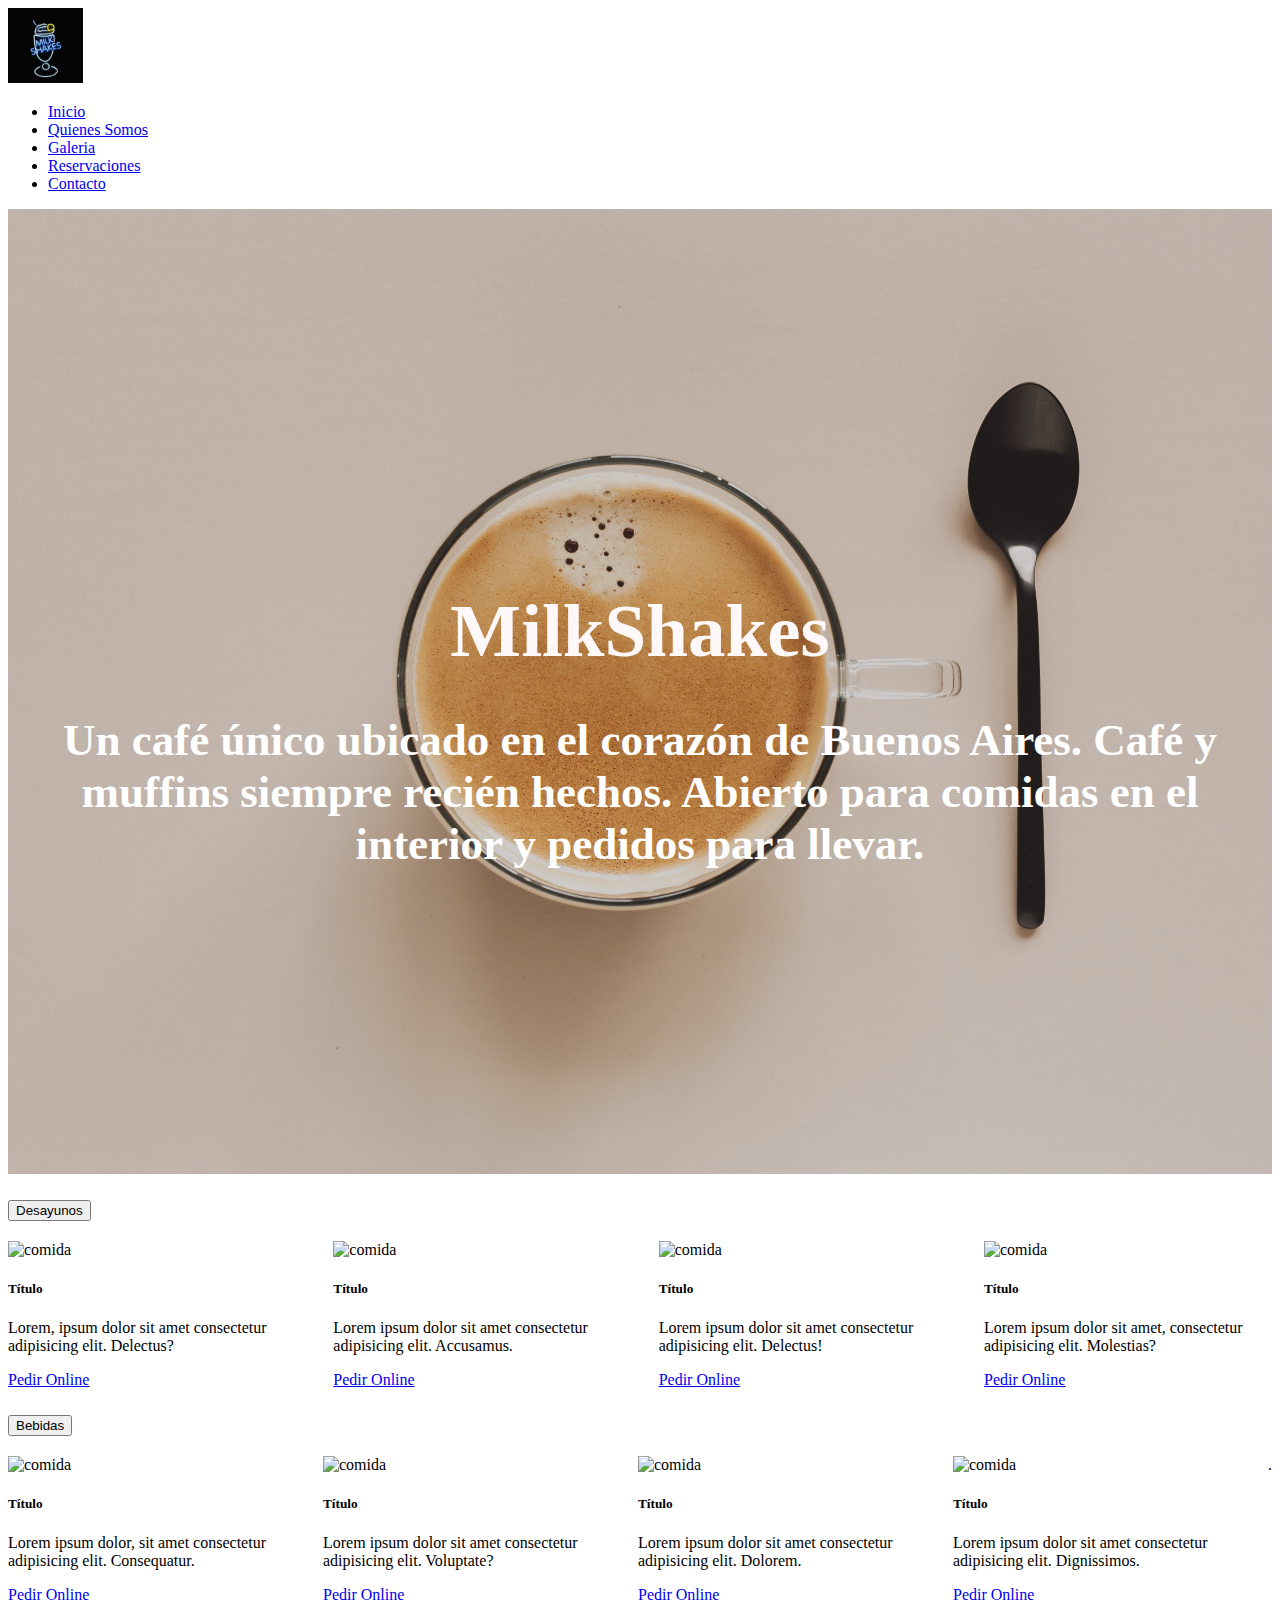
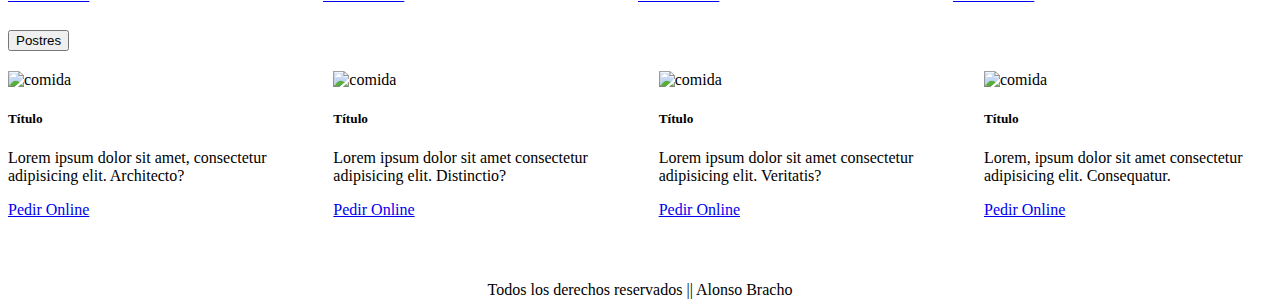
==== index.html @ 6cb79c5d "se agrego el contenido" ====
<!DOCTYPE html>
<html lang="en">

<head>
  <meta charset="UTF-8">
  <meta http-equiv="X-UA-Compatible" content="IE=edge">
  <meta name="viewport" content="width=device-width, initial-scale=1.0">
  <!-- CSS Bootstrap -->
  <link href="https://cdn.jsdelivr.net/npm/bootstrap@5.2.0/dist/css/bootstrap.min.css" rel="stylesheet"
    integrity="sha384-gH2yIJqKdNHPEq0n4Mqa/HGKIhSkIHeL5AyhkYV8i59U5AR6csBvApHHNl/vI1Bx" crossorigin="anonymous">

  <!-- Link CSS personal -->
  <link rel="stylesheet" href="css/estilos.css">


  <title>Inicio</title>
</head>

<body>
  <!-- Inicia mi Header -->
  <header>
    <nav id="navbar-example2" class="navbar bg-dark px-3 mb-3">
      <div class="container-fluid">
        <img src="imagenes/logo.jpg" alt="logo" width="75" height="75" class="d-inline-block align-text-top">
        <ul class="nav nav-pills">
          <li class="nav-item">
            <a class="nav-link fs-4" href="index.html">Inicio</a>
          </li>
          <li class="nav-item">
            <a class="nav-link fs-4" href="paginas/qs.html">Quienes Somos</a>
          </li>
          <li class="nav-item">
            <a class="nav-link fs-4" href="paginas/galeria.html">Galeria</a>
          </li>
          <li class="nav-item">
            <a class="nav-link fs-4" href="paginas/reserva.html">Reservaciones</a>
          </li>
          <li class="nav-item">
            <a class="nav-link fs-4" href="paginas/contacto.html">Contacto</a>
          </li>
        </ul>
    </nav>
  </header>
  <!-- Inicia mi Main -->
  <main>
    <div class="main-text">
      <h1>MilkShakes</h1>
      <p>Un café único ubicado en el corazón de Buenos Aires. Café y muffins siempre recién hechos. Abierto para comidas
        en el interior y pedidos para llevar.</p>
    </div>


    <div class="accordion" id="accordionExample">
      <div class="accordion-item">
        <h2 class="accordion-header" id="headingOne">
          <button class="accordion-button border" type="button" data-bs-toggle="collapse" data-bs-target="#collapseOne"
            aria-expanded="true" aria-controls="collapseOne">
            Desayunos
          </button>
        </h2>
        <div id="collapseOne" class="accordion-collapse collapse show" aria-labelledby="headingOne"
          data-bs-parent="#accordionExample">
          <div class="accordion-body">
            <div class="acord-3">
              <div class="card" style="width: 18rem;">
                <img src="https://dummyimage.com/200x200/000/fff" class="card-img-top" alt="comida">
                <div class="card-body">
                  <h5 class="card-title">Título</h5>
                  <p class="card-text">Lorem, ipsum dolor sit amet consectetur adipisicing elit. Delectus?</p>
                  <a href="#" class="btn btn-primary">Pedir Online</a>
                </div>
              </div>
              <div class="card" style="width: 18rem;">
                <img src="https://dummyimage.com/200x200/000/fff" class="card-img-top" alt="comida">
                <div class="card-body">
                  <h5 class="card-title">Título</h5>
                  <p class="card-text">Lorem ipsum dolor sit amet consectetur adipisicing elit. Accusamus.</p>
                  <a href="#" class="btn btn-primary">Pedir Online</a>
                </div>
              </div>
              <div class="card" style="width: 18rem;">
                <img src="https://dummyimage.com/200x200/000/fff" class="card-img-top" alt="comida">
                <div class="card-body">
                  <h5 class="card-title">Título</h5>
                  <p class="card-text">Lorem ipsum dolor sit amet consectetur adipisicing elit. Delectus!</p>
                  <a href="#" class="btn btn-primary">Pedir Online</a>
                </div>
              </div>
              <div class="card" style="width: 18rem;">
                <img src="https://dummyimage.com/200x200/000/fff" class="card-img-top" alt="comida">
                <div class="card-body">
                  <h5 class="card-title">Título</h5>
                  <p class="card-text">Lorem ipsum dolor sit amet, consectetur adipisicing elit. Molestias?
                  </p>
                  <a href="#" class="btn btn-primary">Pedir Online</a>
                </div>
              </div>
            </div>
          </div>
        </div>
        <div class="accordion-item">
          <h2 class="accordion-header" id="headingTwo">
            <button class="accordion-button border collapsed" type="button" data-bs-toggle="collapse"
              data-bs-target="#collapseTwo" aria-expanded="false" aria-controls="collapseTwo">
              Bebidas
            </button>
          </h2>
          <div id="collapseTwo" class="accordion-collapse collapse" aria-labelledby="headingTwo"
            data-bs-parent="#accordionExample">
            <div class="accordion-body">
              <div class="acord-3">
                <div class="card" style="width: 18rem;">
                  <img src="https://dummyimage.com/200x200/000/fff" class="card-img-top" alt="comida">
                  <div class="card-body">
                    <h5 class="card-title">Título</h5>
                    <p class="card-text">Lorem ipsum dolor, sit amet consectetur adipisicing elit. Consequatur.</p>
                    <a href="#" class="btn btn-primary">Pedir Online</a>
                  </div>
                </div>
                <div class="card" style="width: 18rem;">
                  <img src="https://dummyimage.com/200x200/000/fff" class="card-img-top" alt="comida">
                  <div class="card-body">
                    <h5 class="card-title">Título</h5>
                    <p class="card-text">Lorem ipsum dolor sit amet consectetur adipisicing elit. Voluptate?</p>
                    <a href="#" class="btn btn-primary">Pedir Online</a>
                  </div>
                </div>
                <div class="card" style="width: 18rem;">
                  <img src="https://dummyimage.com/200x200/000/fff" class="card-img-top" alt="comida">
                  <div class="card-body">
                    <h5 class="card-title">Título</h5>
                    <p class="card-text">Lorem ipsum dolor sit amet consectetur adipisicing elit. Dolorem.</p>
                    <a href="#" class="btn btn-primary">Pedir Online</a>
                  </div>
                </div>
                <div class="card" style="width: 18rem;">
                  <img src="https://dummyimage.com/200x200/000/fff" class="card-img-top" alt="comida">
                  <div class="card-body">
                    <h5 class="card-title">Título</h5>
                    <p class="card-text">Lorem ipsum dolor sit amet consectetur adipisicing elit. Dignissimos.</p>
                    <a href="#" class="btn btn-primary">Pedir Online</a>
                  </div>
                </div>.
              </div>
            </div>
          </div>
          <div class="accordion-item">
            <h2 class="accordion-header" id="headingThree">
              <button class="accordion-button border collapsed" type="button" data-bs-toggle="collapse"
                data-bs-target="#collapseThree" aria-expanded="false" aria-controls="collapseThree">
                Postres
              </button>
            </h2>
            <div id="collapseThree" class="accordion-collapse collapse" aria-labelledby="headingThree"
              data-bs-parent="#accordionExample">
              <div class="accordion-body">
                <div class="acord-3">
                  <div class="card" style="width: 18rem;">
                    <img src="https://dummyimage.com/200x200/000/fff" class="card-img-top" alt="comida">
                    <div class="card-body">
                      <h5 class="card-title">Título</h5>
                      <p class="card-text">Lorem ipsum dolor sit amet, consectetur adipisicing elit. Architecto?</p>
                      <a href="#" class="btn btn-primary">Pedir Online</a>
                    </div>
                  </div>
                  <div class="card" style="width: 18rem;">
                    <img src="https://dummyimage.com/200x200/000/fff" class="card-img-top" alt="comida">
                    <div class="card-body">
                      <h5 class="card-title">Título</h5>
                      <p class="card-text">Lorem ipsum dolor sit amet consectetur adipisicing elit. Distinctio?</p>
                      <a href="#" class="btn btn-primary">Pedir Online</a>
                    </div>
                  </div>
                  <div class="card" style="width: 18rem;">
                    <img src="https://dummyimage.com/200x200/000/fff" class="card-img-top" alt="comida">
                    <div class="card-body">
                      <h5 class="card-title">Título</h5>
                      <p class="card-text">Lorem ipsum dolor sit amet consectetur adipisicing elit. Veritatis?</p>
                      <a href="#" class="btn btn-primary">Pedir Online</a>
                    </div>
                  </div>
                  <div class="card" style="width: 18rem;">
                    <img src="https://dummyimage.com/200x200/000/fff" class="card-img-top" alt="comida">
                    <div class="card-body">
                      <h5 class="card-title">Título</h5>
                      <p class="card-text">Lorem, ipsum dolor sit amet consectetur adipisicing elit. Consequatur.</p>
                      <a href="#" class="btn btn-primary">Pedir Online</a>
                    </div>
                  </div>
                </div>
              </div>
            </div>
          </div>
        </div>

  </main>

  <footer>
    <p>Todos los derechos reservados || Alonso Bracho</p>
  </footer>

  <!-- Link Script Bootstrap -->
  <script src="https://cdn.jsdelivr.net/npm/bootstrap@5.2.0/dist/js/bootstrap.bundle.min.js"
    integrity="sha384-A3rJD856KowSb7dwlZdYEkO39Gagi7vIsF0jrRAoQmDKKtQBHUuLZ9AsSv4jD4Xa"
    crossorigin="anonymous"></script>
</body>

</html>
---- css/estilos.css ----
body {
  position: relative;
  min-height: 100vh;
  padding-bottom: 80px;
}




/* ------------Estilos Nav------------ */
.navbar {
  margin-bottom: 0 !important;
}




/* ------------Estilos Generales Main Text------------ */

.main-text {
  background: linear-gradient(rgba(105, 89, 89, 0.271), rgba(109, 96, 96, 0.284)), url(../imagenes/bg-image-main-text.jpg);
  background-position: center;
  background-repeat: no-repeat;
  background-size: cover;

  width: 100%;
  height: 100vh;

  display: flex;
  flex-direction: column;
  justify-content: center;
  align-items: center;
  padding-top: 65px;
}

.main-text h1 {
  color: rgb(255, 248, 248);
  font-size: 75px;
  font-weight: 900;

  padding: 10px;
  margin-top: 0;
  margin-bottom: 30px;
}

.main-text p {
  color: rgb(255, 255, 255);
  text-align: center;
  font-size: 45px;
  font-weight: 700;
  margin: 0 15px 0 15px;
}


/* ------------Estilos Inicio------------ */


.acord-3 {
  display: flex;
  flex-direction: row;
  justify-content: space-between;
}

.text-center {
  margin-top: 20px;
  margin-bottom: 20px;
}

.col-img {
  padding: 0;
}

.col-img img {
  width: 100%;
  height: 100%;
}


/* ------------Estilos Galeria------------ */



.col-6 {
  margin-bottom: 10px;
}

.col-6 img {
  width: 100%;
  height: 100%;
}

/* ------------Estilos Reservaciones------------ */

.reservas {
  margin-top: 20px;
  padding: 200px;
}

.reservas h2 {
  font-size: 60px;
  text-decoration: underline;
}

.reservas p {
  font-size: 35px;
  margin: 25px 0 25px 0;
}















footer {
  color: rgb(0, 0, 0);
  position: absolute;
  bottom: 0;
  width: 100%;
}

footer p {
  margin: 0;
  text-align: center;
}
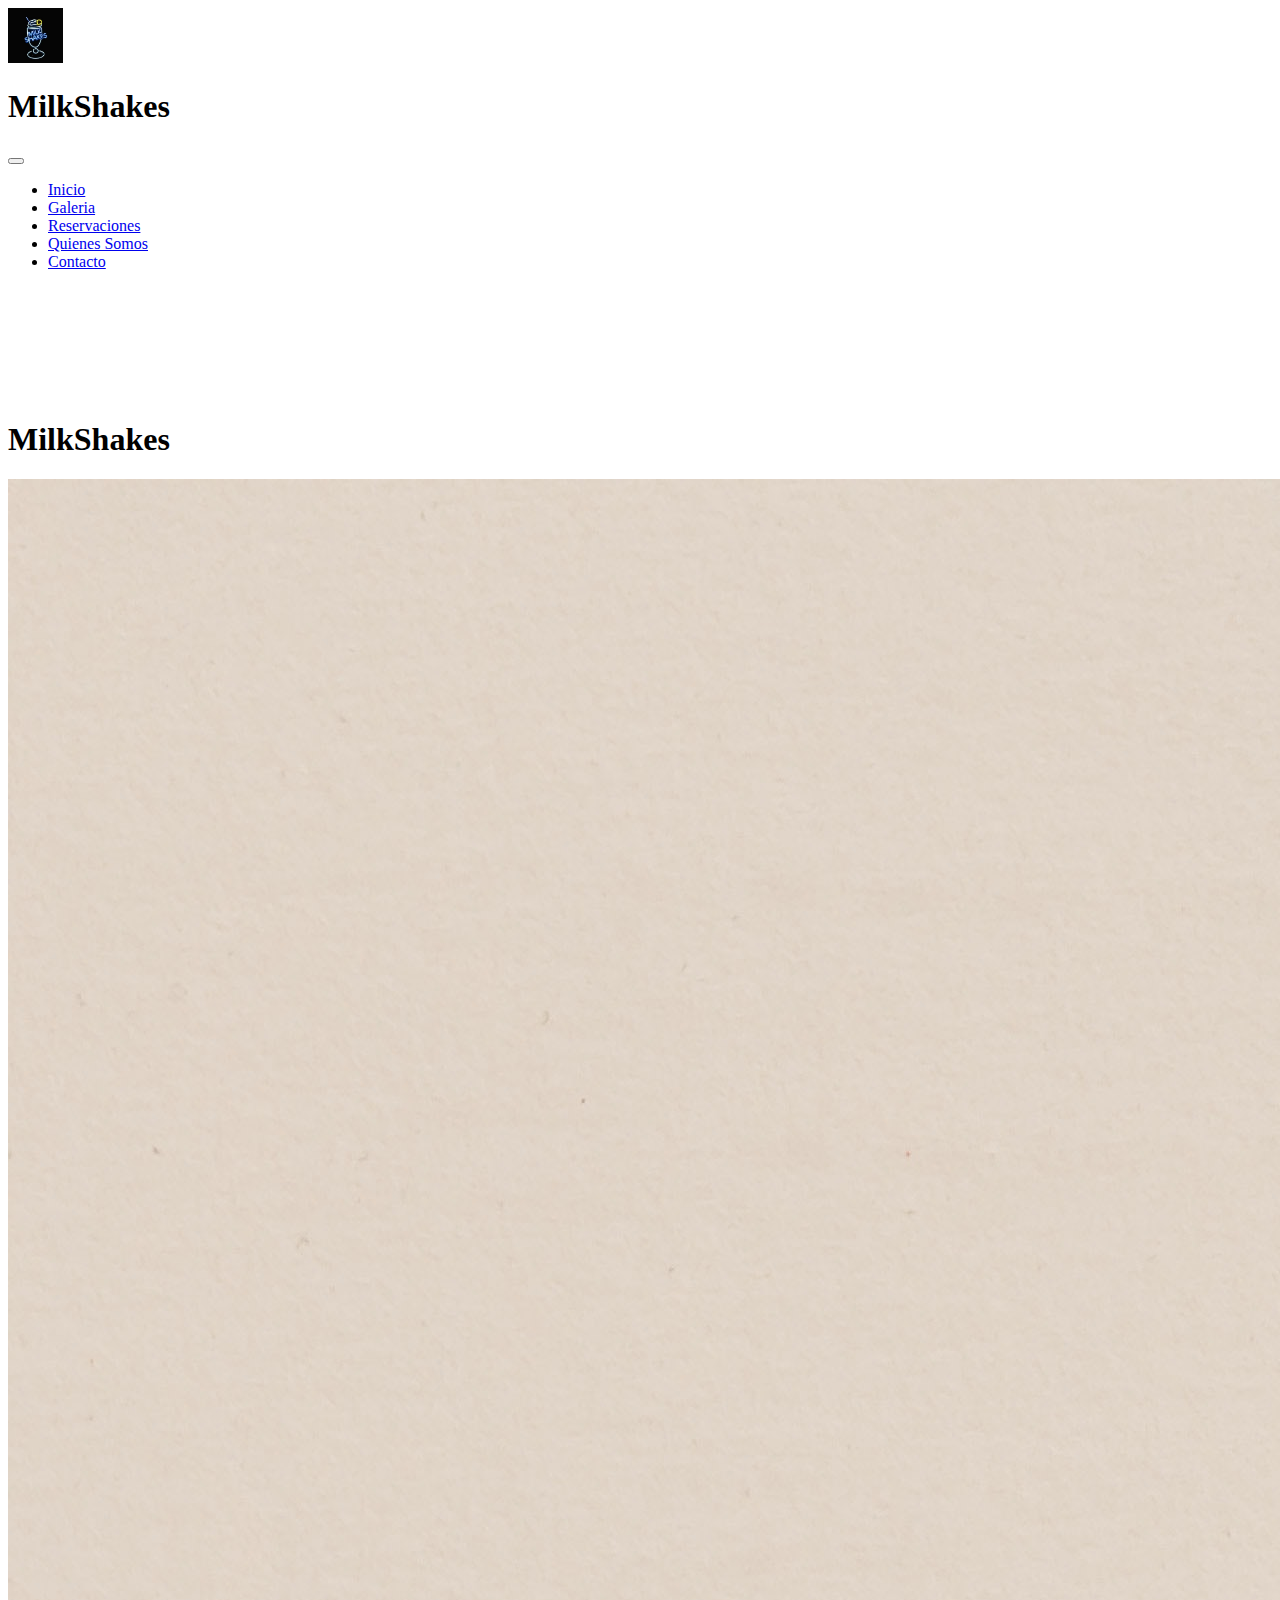
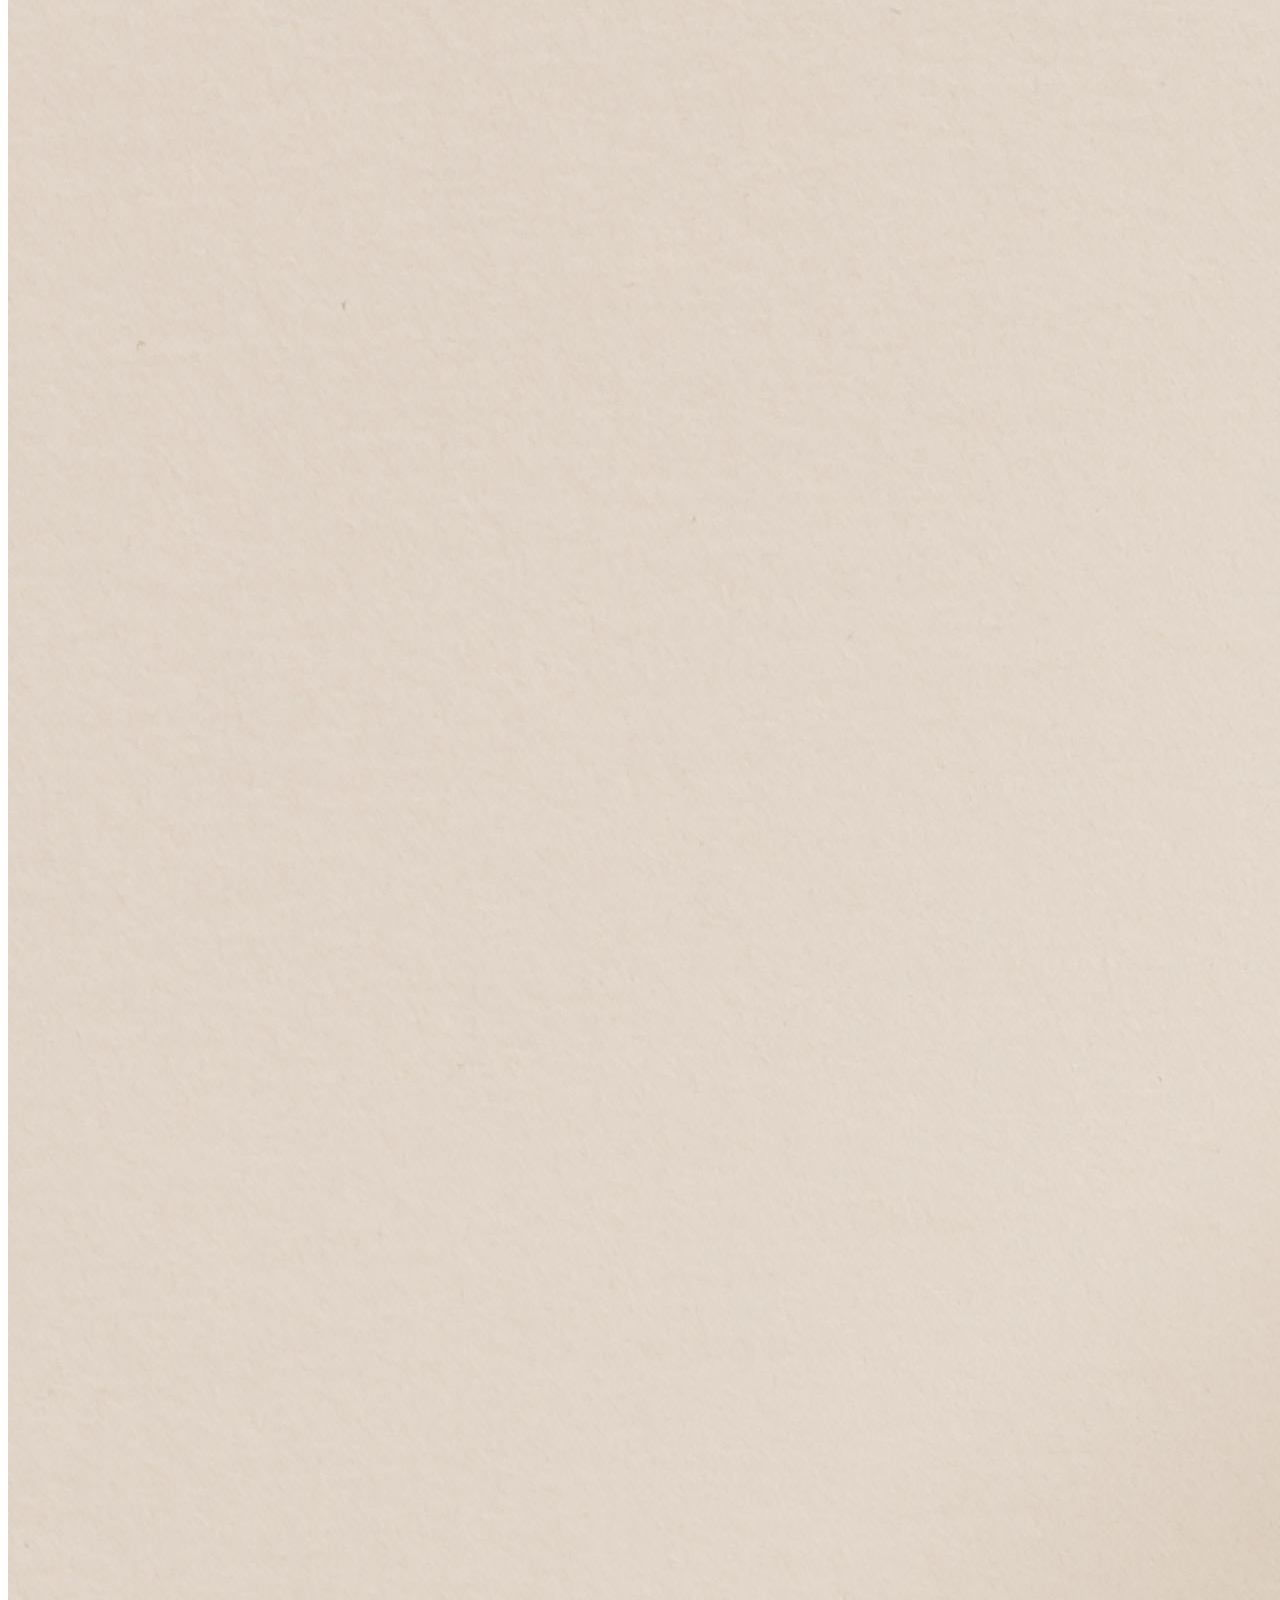
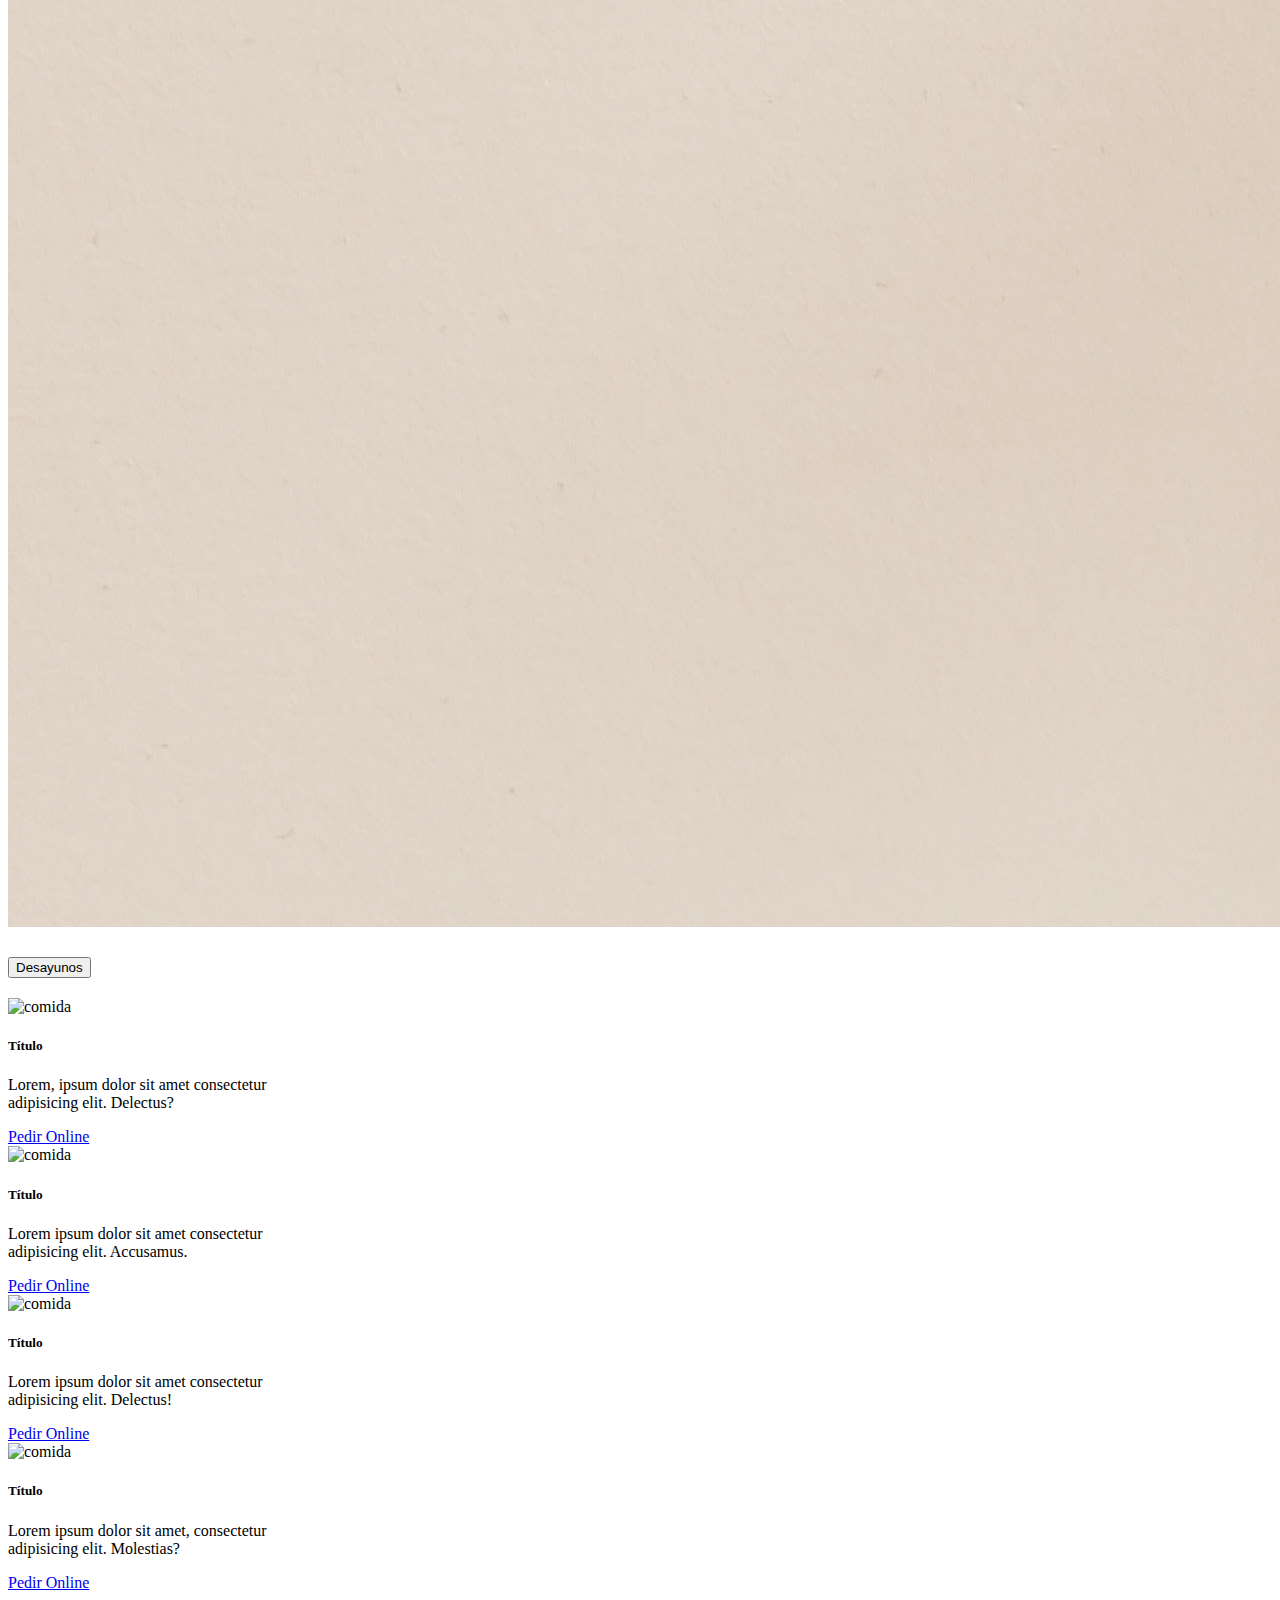
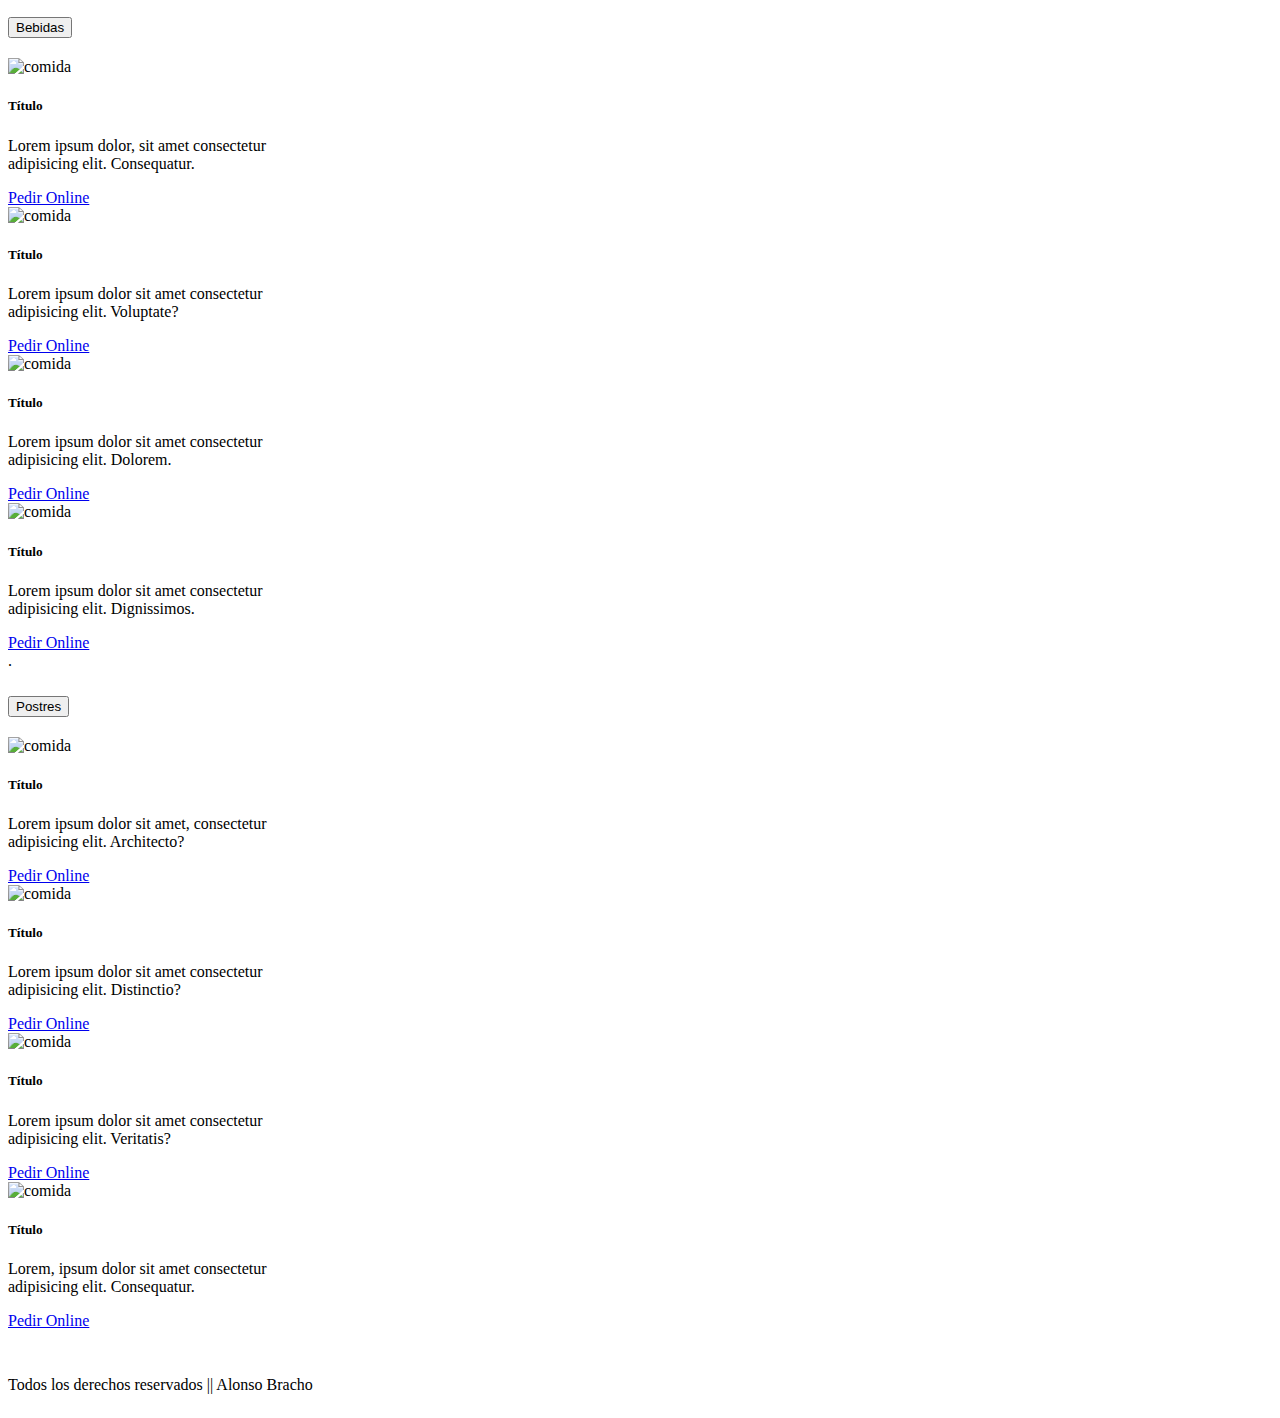
==== commit 344a303d: "update del contenido" ====
--- a/index.html
+++ b/index.html
@@ -17,39 +17,55 @@
 </head>
 
 <body>
-  <!-- Inicia mi Header -->
+  <!-- Nav -->
+  <nav class="navbar navbar-expand-lg navbar-togglable fixed-top navbar-dark bg-dark">
+    <div class="container">
+      <a href="#" class="navbar-brand d-none d-md-block">
+        <img src="imagenes/logo.jpg" class="rounded img-fluid" alt="logo">
+      </a>
+
+      <h1 class="text-center text-white">MilkShakes</h1>
+      <button class="navbar-toggler" type="button" data-bs-toggle="collapse" data-bs-target="#navbarCollapse"
+        aria-controls="navbarCollapse" aria-expanded="false" aria-label="Toggle navigation">
+        <span class="navbar-toggler-icon"></span>
+      </button>
+      <div class="collapse navbar-collapse" id="navbarCollapse">
+        <ul class="navbar-nav ms-auto text-dark">
+          <li class="nav-item">
+            <a class="nav-link active" href="index.html">Inicio</a>
+          </li>
+          <li class="nav-item">
+            <a class="nav-link" href="paginas/galeria.html">Galeria</a>
+          </li>
+          <li class="nav-item">
+            <a class="nav-link" href="paginas/reserva.html">Reservaciones</a>
+          </li>
+          <li class="nav-item">
+            <a class="nav-link" href="paginas/qs.html">Quienes Somos</a>
+          </li>
+          <li class="nav-item">
+            <a class="nav-link" href="paginas/contacto.html">Contacto</a>
+          </li>
+        </ul>
+
+      </div>
+    </div>
+  </nav>
+  <!-- Header -->
   <header>
-    <nav id="navbar-example2" class="navbar bg-dark px-3 mb-3">
-      <div class="container-fluid">
-        <img src="imagenes/logo.jpg" alt="logo" width="75" height="75" class="d-inline-block align-text-top">
-        <ul class="nav nav-pills">
-          <li class="nav-item">
-            <a class="nav-link fs-4" href="index.html">Inicio</a>
-          </li>
-          <li class="nav-item">
-            <a class="nav-link fs-4" href="paginas/qs.html">Quienes Somos</a>
-          </li>
-          <li class="nav-item">
-            <a class="nav-link fs-4" href="paginas/galeria.html">Galeria</a>
-          </li>
-          <li class="nav-item">
-            <a class="nav-link fs-4" href="paginas/reserva.html">Reservaciones</a>
-          </li>
-          <li class="nav-item">
-            <a class="nav-link fs-4" href="paginas/contacto.html">Contacto</a>
-          </li>
-        </ul>
-    </nav>
+    <div class="container contact-main-container">
+      <div class="row justify-content-center">
+        <div class="col-12 col-md-8 col-lg-6 text-center">
+          <h1 class="display-6 mb-5 fw-bold text-uppercase text-black border border-4 border-dark rounded">MilkShakes
+          </h1>
+          <img src="../imagenes/bg-image-main-text.jpg" class="shadow-lg p-0 mb-5 bg-body rounded-pill img-fluid"
+            alt="image">
+        </div>
+      </div>
+    </div>
   </header>
-  <!-- Inicia mi Main -->
+  <!-- Main -->
   <main>
-    <div class="main-text">
-      <h1>MilkShakes</h1>
-      <p>Un café único ubicado en el corazón de Buenos Aires. Café y muffins siempre recién hechos. Abierto para comidas
-        en el interior y pedidos para llevar.</p>
-    </div>
-
-
     <div class="accordion" id="accordionExample">
       <div class="accordion-item">
         <h2 class="accordion-header" id="headingOne">
@@ -194,9 +210,9 @@
         </div>
 
   </main>
-
+  <!-- Footer -->
   <footer>
-    <p>Todos los derechos reservados || Alonso Bracho</p>
+    <p class="text-center m-0 text-white bg-dark">Todos los derechos reservados || Alonso Bracho</p>
   </footer>
 
   <!-- Link Script Bootstrap -->
--- a/css/estilos.css
+++ b/css/estilos.css
@@ -6,104 +6,34 @@
 
 
 
+/* ------------Estilos Nav------------ */
 
-/* ------------Estilos Nav------------ */
-.navbar {
-  margin-bottom: 0 !important;
+
+.navbar-brand>img {
+  width: 55px;
 }
 
 
 
 
-/* ------------Estilos Generales Main Text------------ */
-
-.main-text {
-  background: linear-gradient(rgba(105, 89, 89, 0.271), rgba(109, 96, 96, 0.284)), url(../imagenes/bg-image-main-text.jpg);
-  background-position: center;
-  background-repeat: no-repeat;
-  background-size: cover;
-
-  width: 100%;
-  height: 100vh;
-
-  display: flex;
-  flex-direction: column;
-  justify-content: center;
-  align-items: center;
-  padding-top: 65px;
-}
-
-.main-text h1 {
-  color: rgb(255, 248, 248);
-  font-size: 75px;
-  font-weight: 900;
-
-  padding: 10px;
-  margin-top: 0;
-  margin-bottom: 30px;
-}
-
-.main-text p {
-  color: rgb(255, 255, 255);
-  text-align: center;
-  font-size: 45px;
-  font-weight: 700;
-  margin: 0 15px 0 15px;
-}
-
 
 /* ------------Estilos Inicio------------ */
 
 
-.acord-3 {
-  display: flex;
-  flex-direction: row;
-  justify-content: space-between;
-}
-
-.text-center {
-  margin-top: 20px;
-  margin-bottom: 20px;
-}
-
-.col-img {
-  padding: 0;
-}
-
-.col-img img {
-  width: 100%;
-  height: 100%;
-}
 
 
 /* ------------Estilos Galeria------------ */
 
 
 
-.col-6 {
-  margin-bottom: 10px;
-}
 
-.col-6 img {
-  width: 100%;
-  height: 100%;
-}
 
-/* ------------Estilos Reservaciones------------ */
 
-.reservas {
-  margin-top: 20px;
-  padding: 200px;
-}
 
-.reservas h2 {
-  font-size: 60px;
-  text-decoration: underline;
-}
+/* ------------Estilos Contacto------------ */
 
-.reservas p {
-  font-size: 35px;
-  margin: 25px 0 25px 0;
+.contact-main-container {
+  margin-top: 150px;
 }
 
 
@@ -112,22 +42,11 @@
 
 
 
-
-
-
-
-
-
+/* ------------Estilos Footer------------ */
 
 
 footer {
-  color: rgb(0, 0, 0);
   position: absolute;
   bottom: 0;
   width: 100%;
-}
-
-footer p {
-  margin: 0;
-  text-align: center;
 }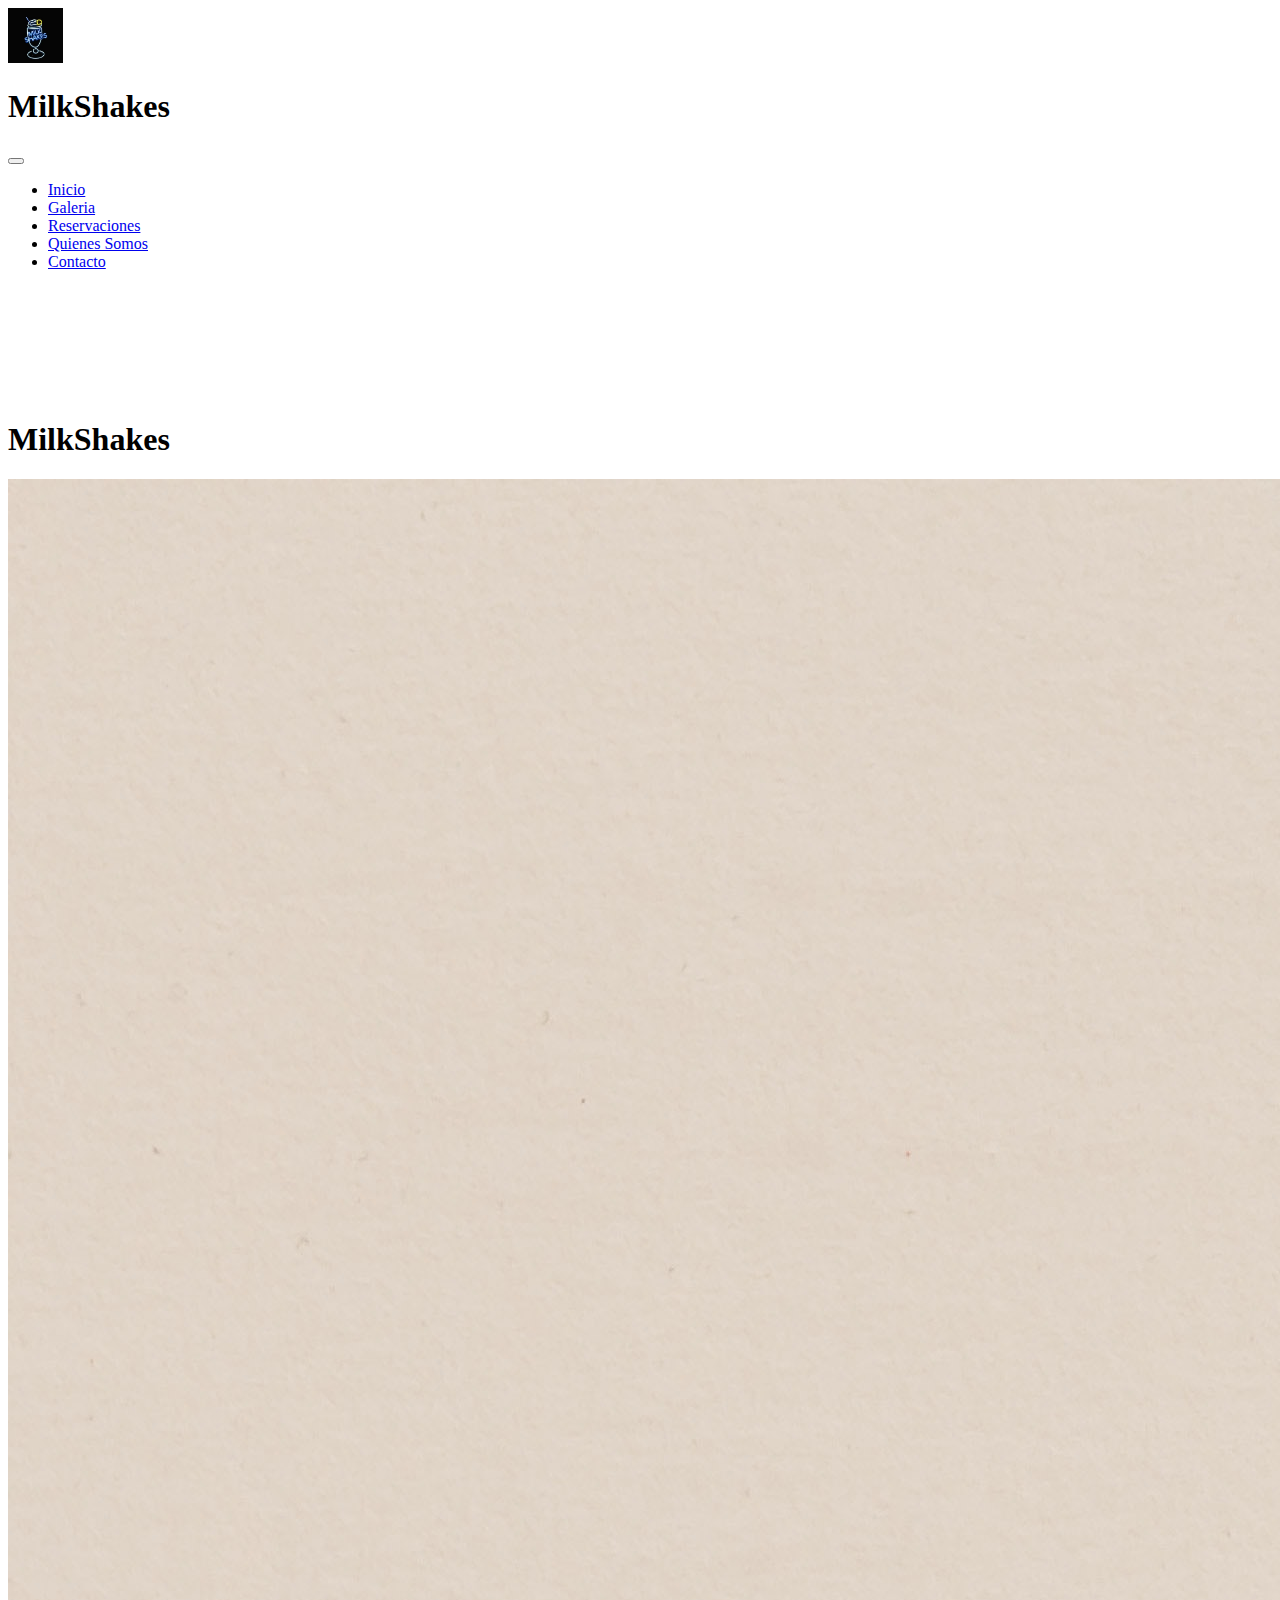
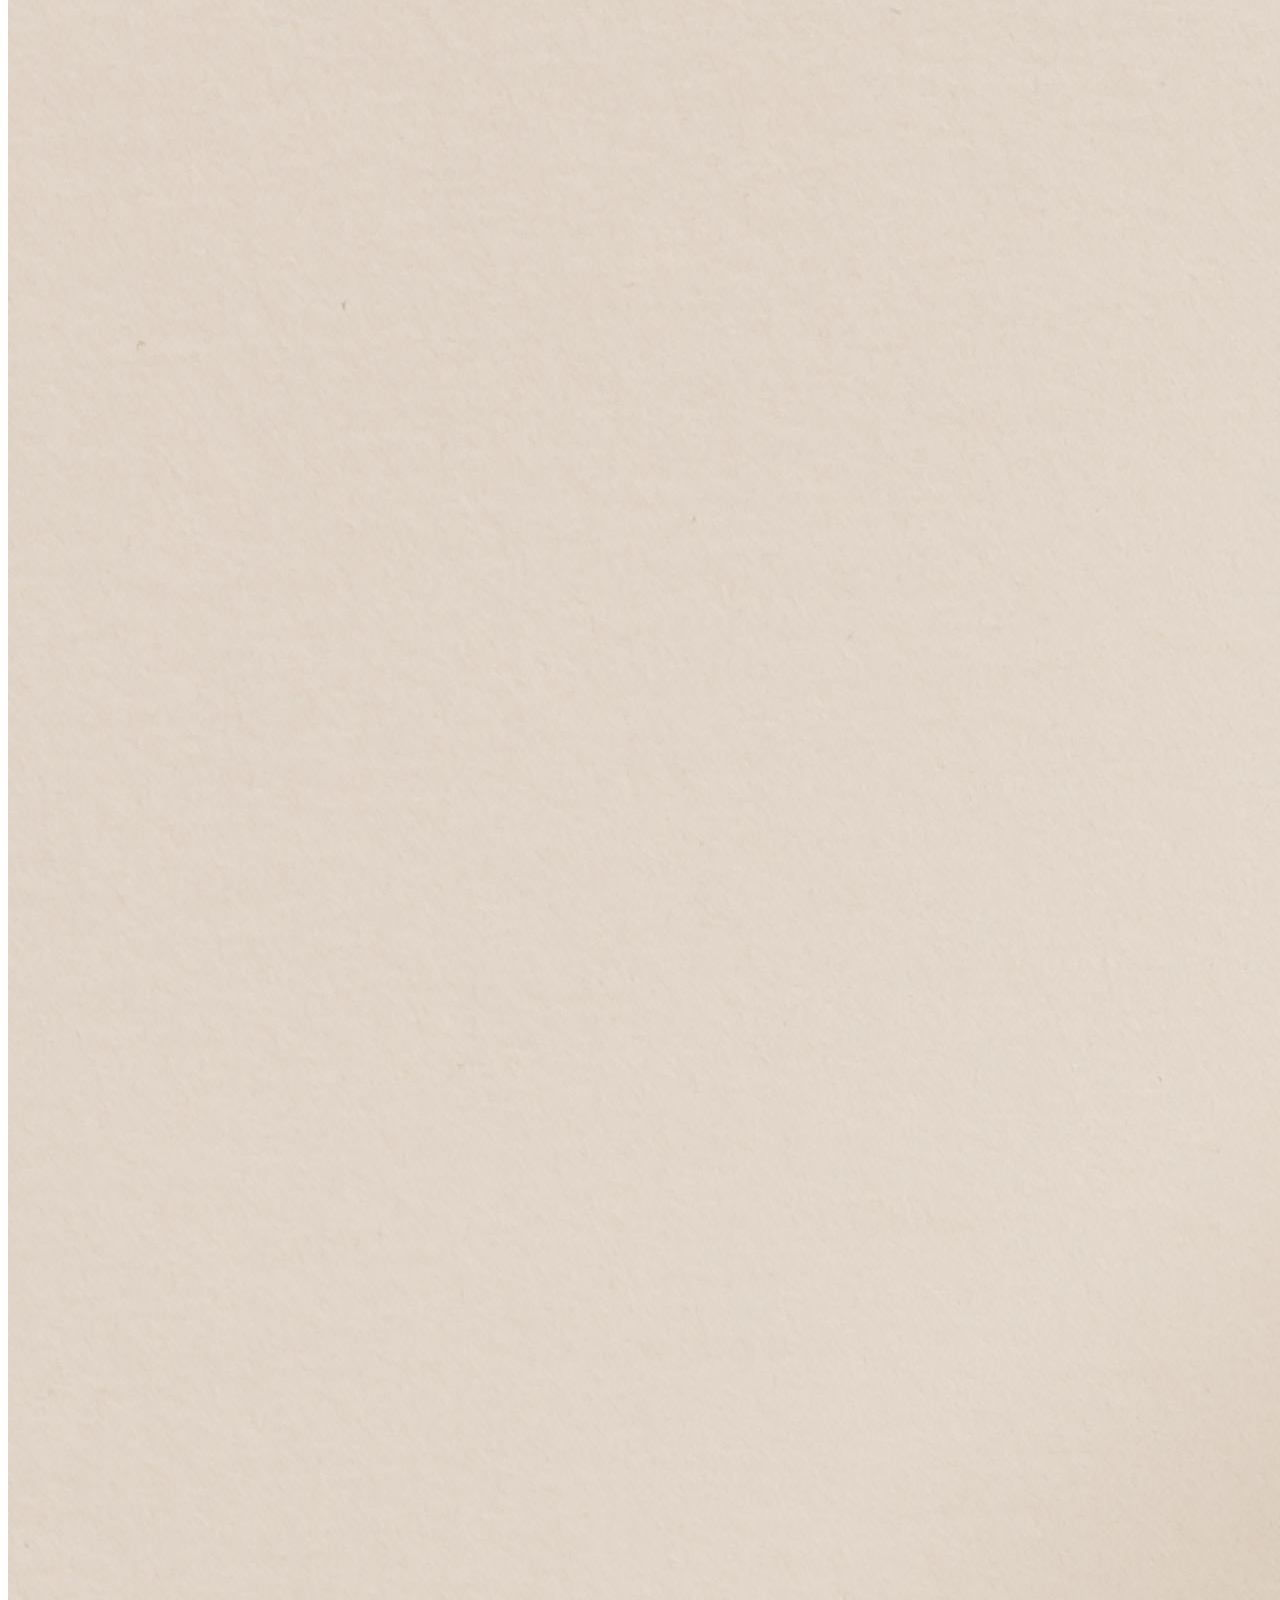
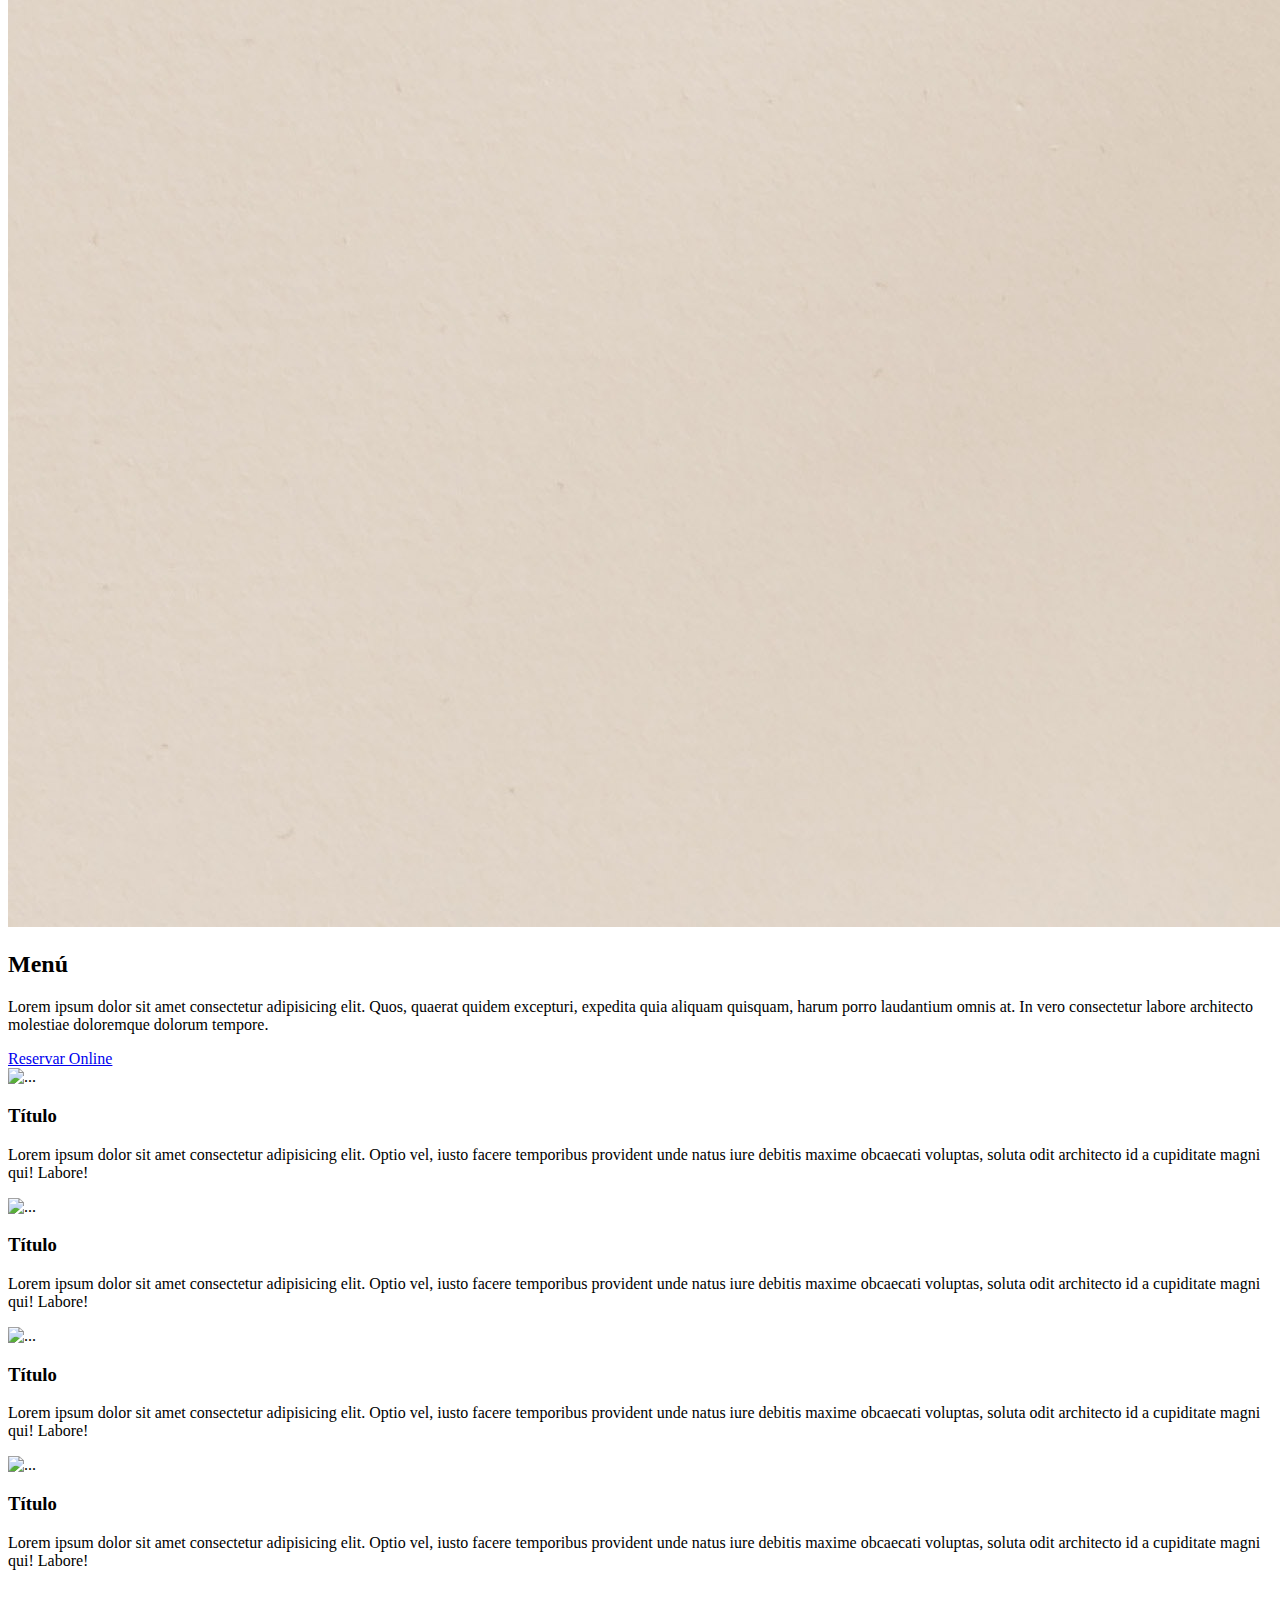
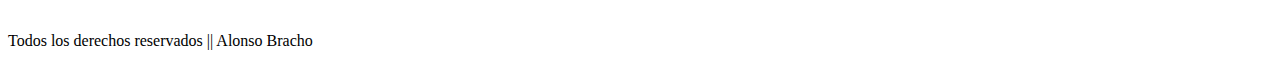
==== commit 66c53f07: "update del contenido y fixes" ====
--- a/index.html
+++ b/index.html
@@ -12,7 +12,7 @@
   <!-- Link CSS personal -->
   <link rel="stylesheet" href="css/estilos.css">
 
-
+  <link rel="shortcut icon" href="imagenes/favicon.png" type="image/x-icon">
   <title>Inicio</title>
 </head>
 
@@ -58,7 +58,7 @@
         <div class="col-12 col-md-8 col-lg-6 text-center">
           <h1 class="display-6 mb-5 fw-bold text-uppercase text-black border border-4 border-dark rounded">MilkShakes
           </h1>
-          <img src="../imagenes/bg-image-main-text.jpg" class="shadow-lg p-0 mb-5 bg-body rounded-pill img-fluid"
+          <img src="imagenes/bg-image-main-text.jpg" class="shadow-lg p-0 mb-5 bg-body rounded-pill img-fluid"
             alt="image">
         </div>
       </div>
@@ -66,149 +66,61 @@
   </header>
   <!-- Main -->
   <main>
-    <div class="accordion" id="accordionExample">
-      <div class="accordion-item">
-        <h2 class="accordion-header" id="headingOne">
-          <button class="accordion-button border" type="button" data-bs-toggle="collapse" data-bs-target="#collapseOne"
-            aria-expanded="true" aria-controls="collapseOne">
-            Desayunos
-          </button>
-        </h2>
-        <div id="collapseOne" class="accordion-collapse collapse show" aria-labelledby="headingOne"
-          data-bs-parent="#accordionExample">
-          <div class="accordion-body">
-            <div class="acord-3">
-              <div class="card" style="width: 18rem;">
-                <img src="https://dummyimage.com/200x200/000/fff" class="card-img-top" alt="comida">
-                <div class="card-body">
-                  <h5 class="card-title">Título</h5>
-                  <p class="card-text">Lorem, ipsum dolor sit amet consectetur adipisicing elit. Delectus?</p>
-                  <a href="#" class="btn btn-primary">Pedir Online</a>
-                </div>
-              </div>
-              <div class="card" style="width: 18rem;">
-                <img src="https://dummyimage.com/200x200/000/fff" class="card-img-top" alt="comida">
-                <div class="card-body">
-                  <h5 class="card-title">Título</h5>
-                  <p class="card-text">Lorem ipsum dolor sit amet consectetur adipisicing elit. Accusamus.</p>
-                  <a href="#" class="btn btn-primary">Pedir Online</a>
-                </div>
-              </div>
-              <div class="card" style="width: 18rem;">
-                <img src="https://dummyimage.com/200x200/000/fff" class="card-img-top" alt="comida">
-                <div class="card-body">
-                  <h5 class="card-title">Título</h5>
-                  <p class="card-text">Lorem ipsum dolor sit amet consectetur adipisicing elit. Delectus!</p>
-                  <a href="#" class="btn btn-primary">Pedir Online</a>
-                </div>
-              </div>
-              <div class="card" style="width: 18rem;">
-                <img src="https://dummyimage.com/200x200/000/fff" class="card-img-top" alt="comida">
-                <div class="card-body">
-                  <h5 class="card-title">Título</h5>
-                  <p class="card-text">Lorem ipsum dolor sit amet, consectetur adipisicing elit. Molestias?
-                  </p>
-                  <a href="#" class="btn btn-primary">Pedir Online</a>
-                </div>
-              </div>
+    <div class="container my-5 text-center">
+      <h2>Menú</h2>
+      <p>Lorem ipsum dolor sit amet consectetur adipisicing elit. Quos, quaerat quidem excepturi,
+        expedita quia aliquam quisquam, harum porro laudantium omnis at. In vero consectetur labore architecto
+        molestiae doloremque dolorum tempore.</p>
+      <a href="paginas/reserva.html" class="btn btn-primary">Reservar Online</a>
+    </div>
+    <div class="container text-center">
+      <div class="row row-cols-1 row-cols-lg-2 g-4">
+        <div class="col">
+          <div class="card">
+            <img src="https://dummyimage.com/200x200/000/fff" class="card-img-top" alt="...">
+            <div class="card-body">
+              <h3 class="card-title">Título</h3>
+              <p class="card-text">Lorem ipsum dolor sit amet consectetur adipisicing elit. Optio vel, iusto
+                facere temporibus provident unde natus iure debitis maxime obcaecati voluptas, soluta odit
+                architecto id a cupiditate magni qui! Labore!</p>
             </div>
           </div>
         </div>
-        <div class="accordion-item">
-          <h2 class="accordion-header" id="headingTwo">
-            <button class="accordion-button border collapsed" type="button" data-bs-toggle="collapse"
-              data-bs-target="#collapseTwo" aria-expanded="false" aria-controls="collapseTwo">
-              Bebidas
-            </button>
-          </h2>
-          <div id="collapseTwo" class="accordion-collapse collapse" aria-labelledby="headingTwo"
-            data-bs-parent="#accordionExample">
-            <div class="accordion-body">
-              <div class="acord-3">
-                <div class="card" style="width: 18rem;">
-                  <img src="https://dummyimage.com/200x200/000/fff" class="card-img-top" alt="comida">
-                  <div class="card-body">
-                    <h5 class="card-title">Título</h5>
-                    <p class="card-text">Lorem ipsum dolor, sit amet consectetur adipisicing elit. Consequatur.</p>
-                    <a href="#" class="btn btn-primary">Pedir Online</a>
-                  </div>
-                </div>
-                <div class="card" style="width: 18rem;">
-                  <img src="https://dummyimage.com/200x200/000/fff" class="card-img-top" alt="comida">
-                  <div class="card-body">
-                    <h5 class="card-title">Título</h5>
-                    <p class="card-text">Lorem ipsum dolor sit amet consectetur adipisicing elit. Voluptate?</p>
-                    <a href="#" class="btn btn-primary">Pedir Online</a>
-                  </div>
-                </div>
-                <div class="card" style="width: 18rem;">
-                  <img src="https://dummyimage.com/200x200/000/fff" class="card-img-top" alt="comida">
-                  <div class="card-body">
-                    <h5 class="card-title">Título</h5>
-                    <p class="card-text">Lorem ipsum dolor sit amet consectetur adipisicing elit. Dolorem.</p>
-                    <a href="#" class="btn btn-primary">Pedir Online</a>
-                  </div>
-                </div>
-                <div class="card" style="width: 18rem;">
-                  <img src="https://dummyimage.com/200x200/000/fff" class="card-img-top" alt="comida">
-                  <div class="card-body">
-                    <h5 class="card-title">Título</h5>
-                    <p class="card-text">Lorem ipsum dolor sit amet consectetur adipisicing elit. Dignissimos.</p>
-                    <a href="#" class="btn btn-primary">Pedir Online</a>
-                  </div>
-                </div>.
-              </div>
-            </div>
-          </div>
-          <div class="accordion-item">
-            <h2 class="accordion-header" id="headingThree">
-              <button class="accordion-button border collapsed" type="button" data-bs-toggle="collapse"
-                data-bs-target="#collapseThree" aria-expanded="false" aria-controls="collapseThree">
-                Postres
-              </button>
-            </h2>
-            <div id="collapseThree" class="accordion-collapse collapse" aria-labelledby="headingThree"
-              data-bs-parent="#accordionExample">
-              <div class="accordion-body">
-                <div class="acord-3">
-                  <div class="card" style="width: 18rem;">
-                    <img src="https://dummyimage.com/200x200/000/fff" class="card-img-top" alt="comida">
-                    <div class="card-body">
-                      <h5 class="card-title">Título</h5>
-                      <p class="card-text">Lorem ipsum dolor sit amet, consectetur adipisicing elit. Architecto?</p>
-                      <a href="#" class="btn btn-primary">Pedir Online</a>
-                    </div>
-                  </div>
-                  <div class="card" style="width: 18rem;">
-                    <img src="https://dummyimage.com/200x200/000/fff" class="card-img-top" alt="comida">
-                    <div class="card-body">
-                      <h5 class="card-title">Título</h5>
-                      <p class="card-text">Lorem ipsum dolor sit amet consectetur adipisicing elit. Distinctio?</p>
-                      <a href="#" class="btn btn-primary">Pedir Online</a>
-                    </div>
-                  </div>
-                  <div class="card" style="width: 18rem;">
-                    <img src="https://dummyimage.com/200x200/000/fff" class="card-img-top" alt="comida">
-                    <div class="card-body">
-                      <h5 class="card-title">Título</h5>
-                      <p class="card-text">Lorem ipsum dolor sit amet consectetur adipisicing elit. Veritatis?</p>
-                      <a href="#" class="btn btn-primary">Pedir Online</a>
-                    </div>
-                  </div>
-                  <div class="card" style="width: 18rem;">
-                    <img src="https://dummyimage.com/200x200/000/fff" class="card-img-top" alt="comida">
-                    <div class="card-body">
-                      <h5 class="card-title">Título</h5>
-                      <p class="card-text">Lorem, ipsum dolor sit amet consectetur adipisicing elit. Consequatur.</p>
-                      <a href="#" class="btn btn-primary">Pedir Online</a>
-                    </div>
-                  </div>
-                </div>
-              </div>
+        <div class="col">
+          <div class="card">
+            <img src="https://dummyimage.com/200x200/000/fff" class="card-img-top" alt="...">
+            <div class="card-body">
+              <h3 class="card-title">Título</h3>
+              <p class="card-text">Lorem ipsum dolor sit amet consectetur adipisicing elit. Optio vel, iusto
+                facere temporibus provident unde natus iure debitis maxime obcaecati voluptas, soluta odit
+                architecto id a cupiditate magni qui! Labore!</p>
             </div>
           </div>
         </div>
-
+        <div class="col">
+          <div class="card">
+            <img src="https://dummyimage.com/200x200/000/fff" class="card-img-top" alt="...">
+            <div class="card-body">
+              <h3 class="card-title">Título</h3>
+              <p class="card-text">Lorem ipsum dolor sit amet consectetur adipisicing elit. Optio vel, iusto
+                facere temporibus provident unde natus iure debitis maxime obcaecati voluptas, soluta odit
+                architecto id a cupiditate magni qui! Labore!</p>
+            </div>
+          </div>
+        </div>
+        <div class="col">
+          <div class="card">
+            <img src="https://dummyimage.com/200x200/000/fff" class="card-img-top" alt="...">
+            <div class="card-body">
+              <h3 class="card-title">Título</h3>
+              <p class="card-text">Lorem ipsum dolor sit amet consectetur adipisicing elit. Optio vel, iusto
+                facere temporibus provident unde natus iure debitis maxime obcaecati voluptas, soluta odit
+                architecto id a cupiditate magni qui! Labore!</p>
+            </div>
+          </div>
+        </div>
+      </div>
+    </div>
   </main>
   <!-- Footer -->
   <footer>
--- a/css/estilos.css
+++ b/css/estilos.css
@@ -1,3 +1,5 @@
+/* ------------Estilos Generales------------ */
+
 body {
   position: relative;
   min-height: 100vh;
@@ -14,32 +16,11 @@
 }
 
 
-
-
-
-/* ------------Estilos Inicio------------ */
-
-
-
-
-/* ------------Estilos Galeria------------ */
-
-
-
-
-
-
-
 /* ------------Estilos Contacto------------ */
 
 .contact-main-container {
   margin-top: 150px;
 }
-
-
-
-
-
 
 
 /* ------------Estilos Footer------------ */
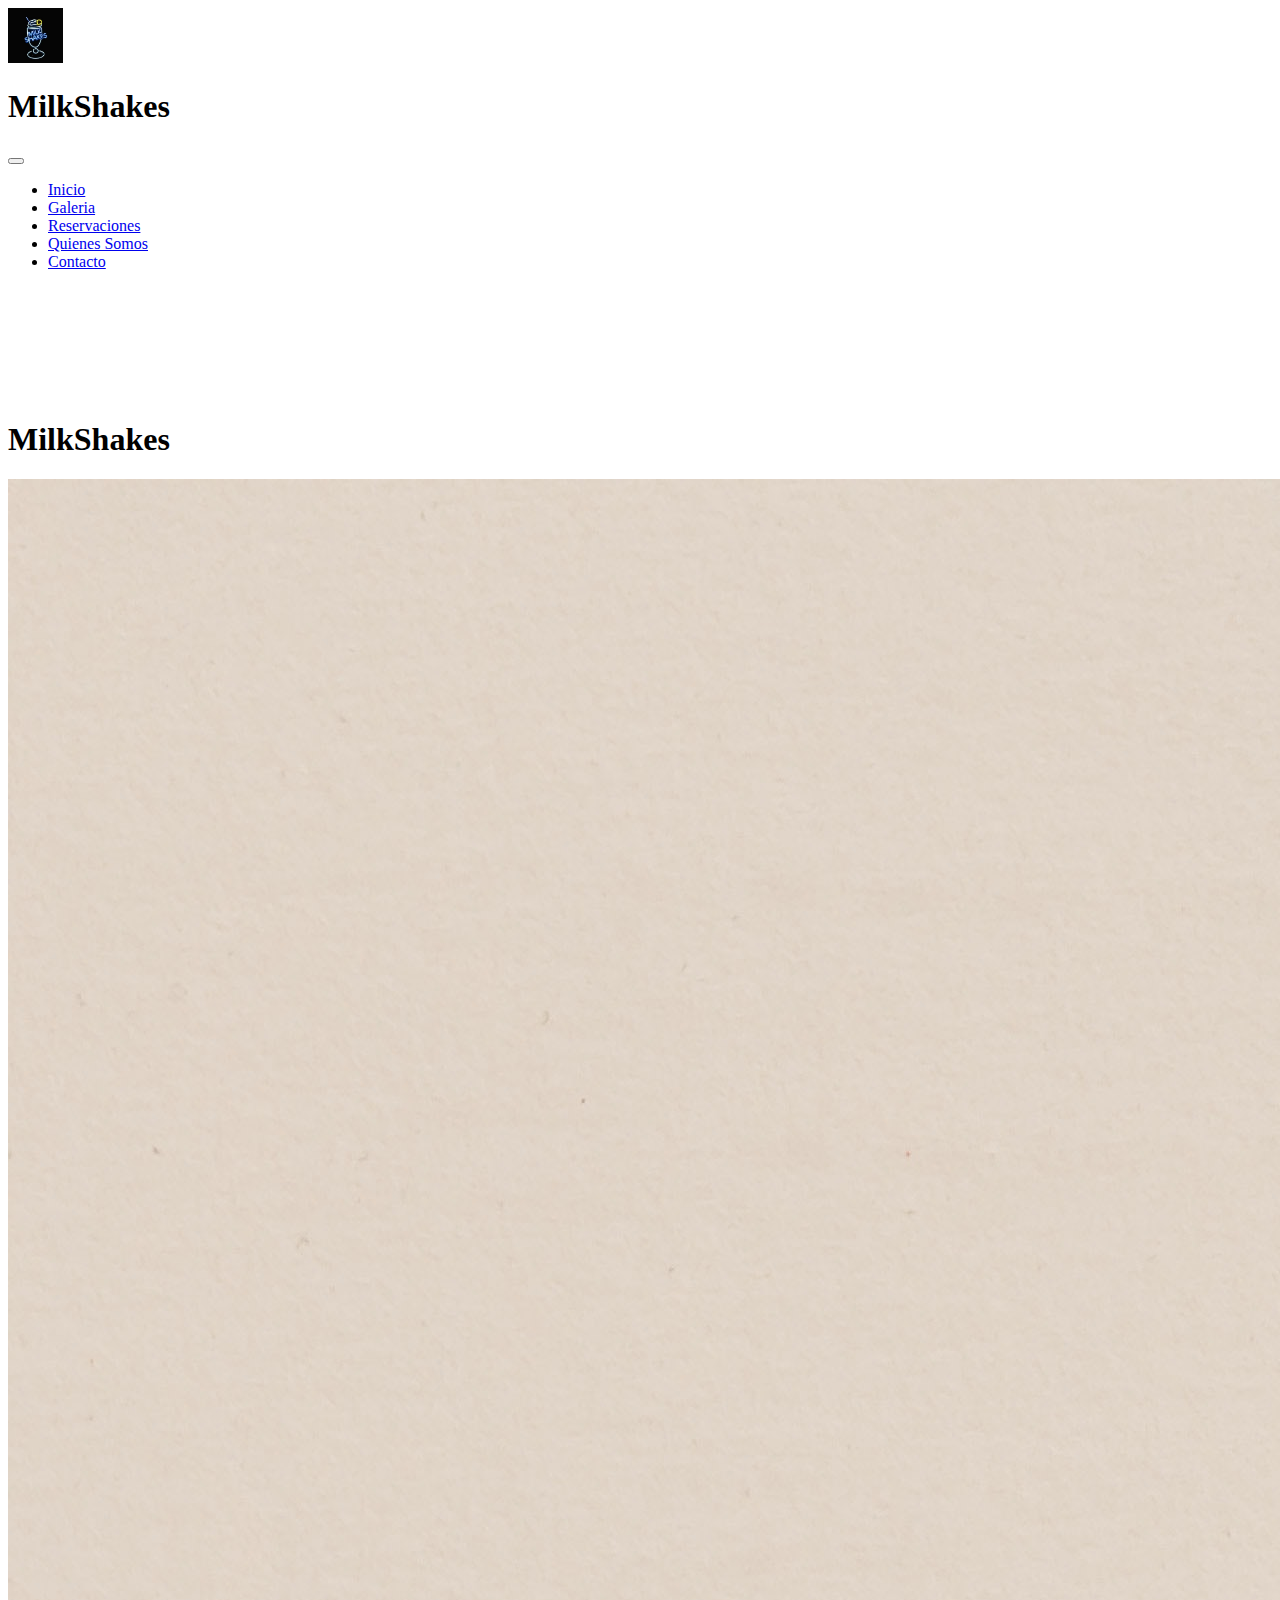
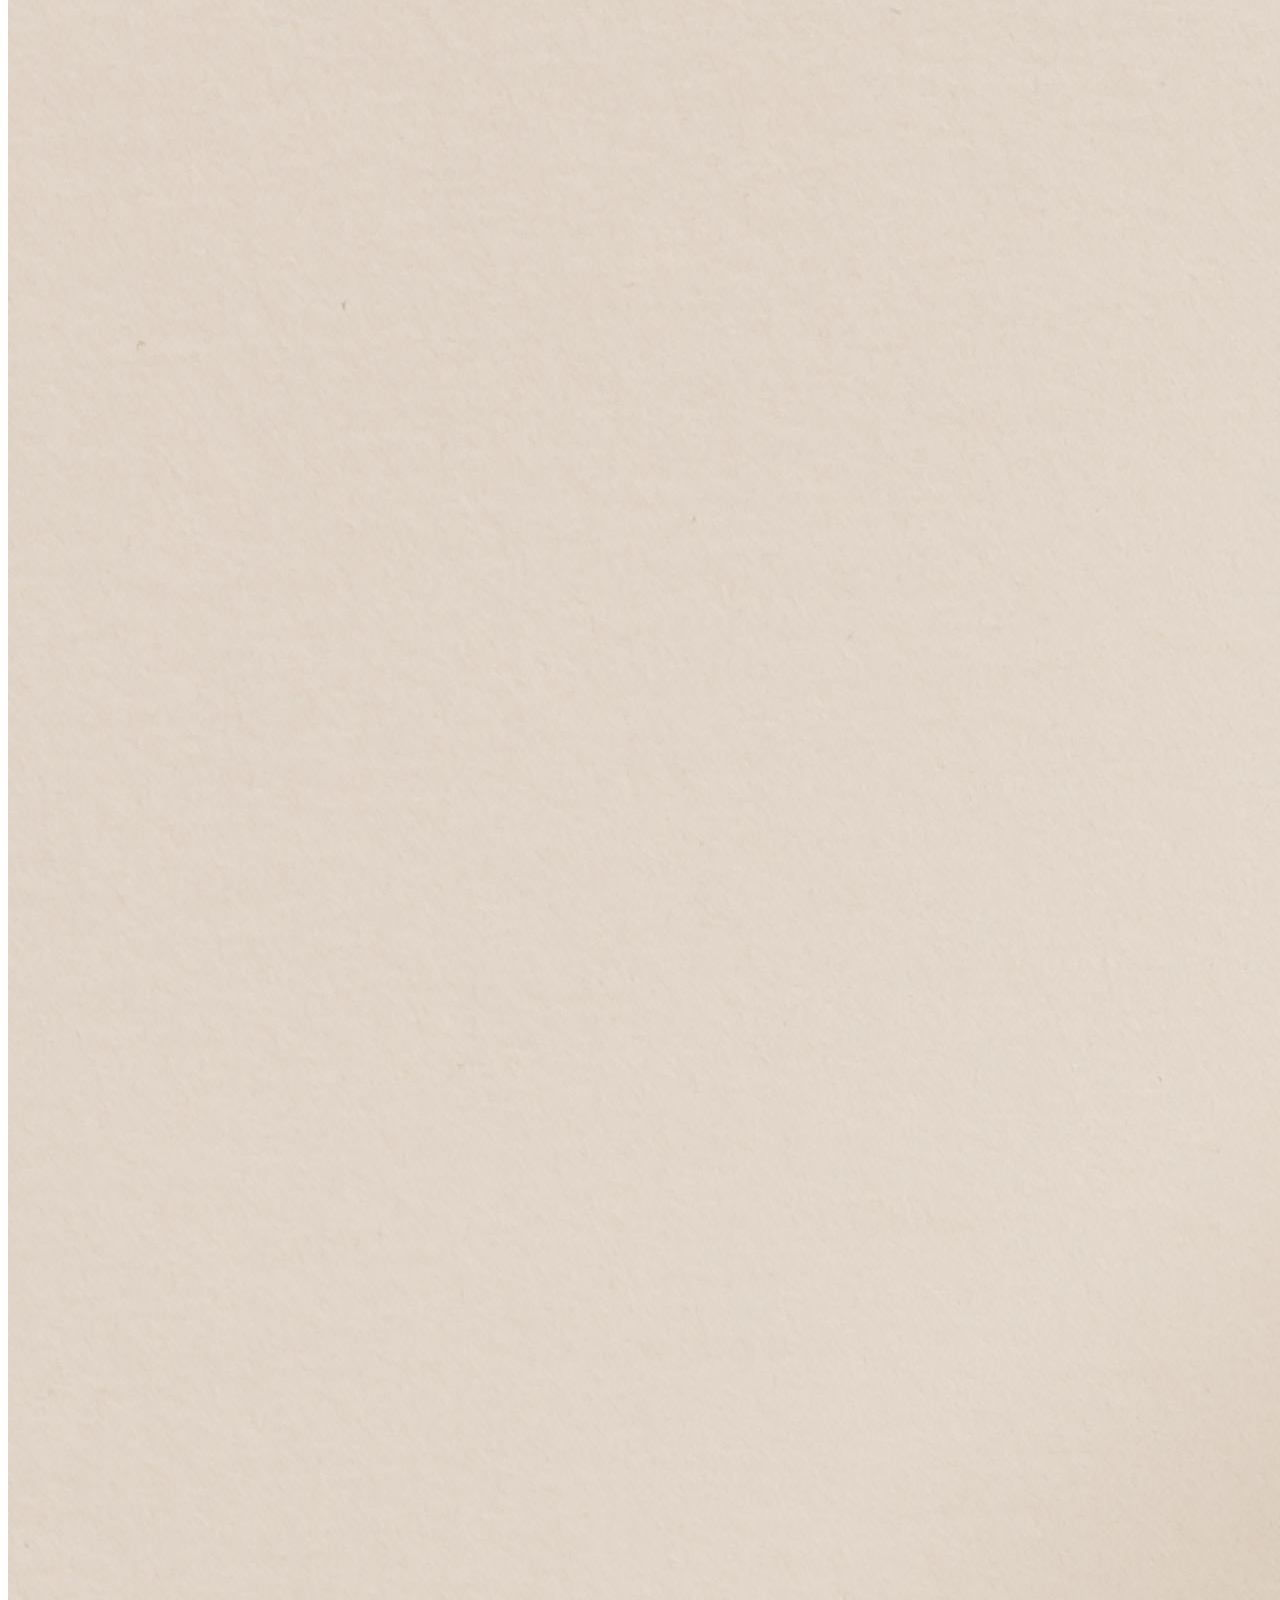
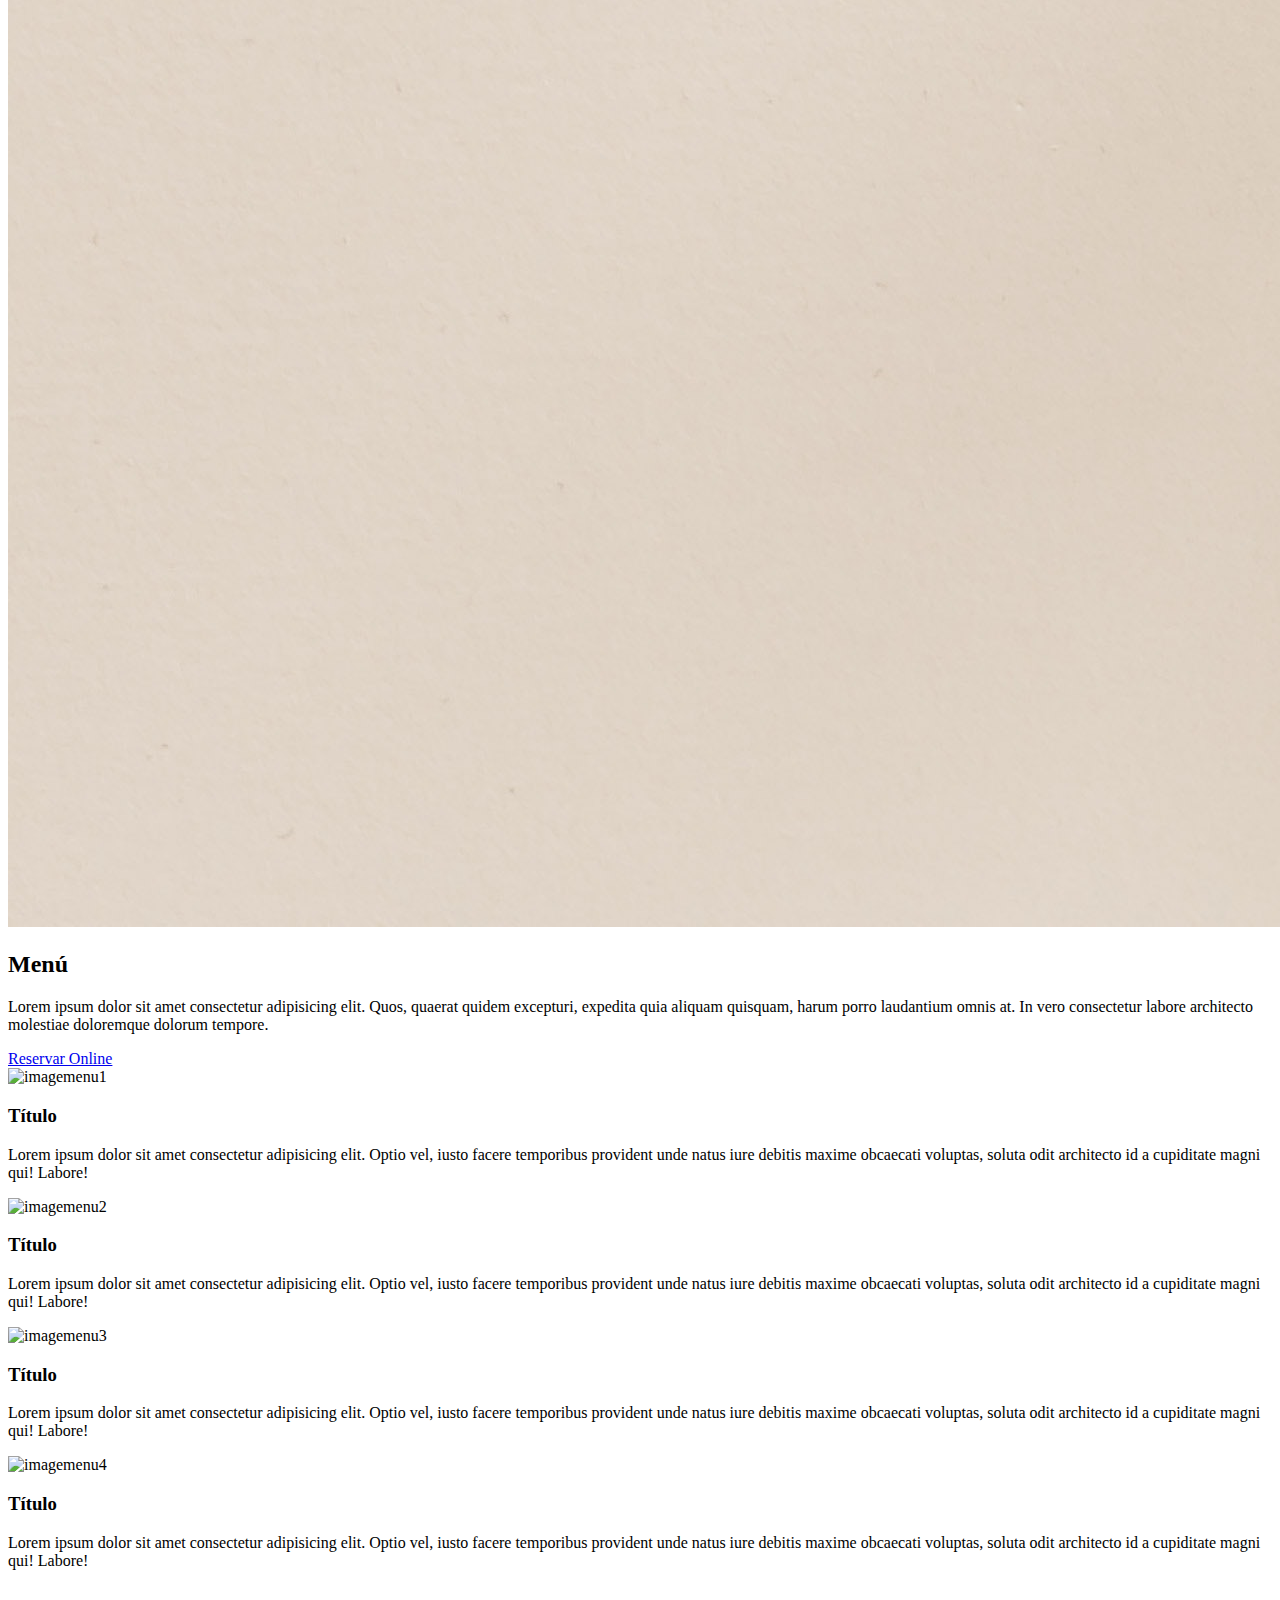
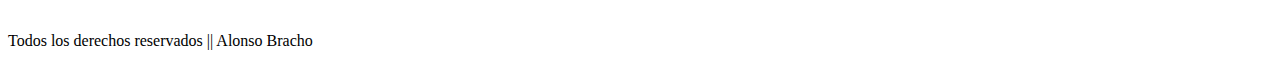
==== commit f661c623: "fixes" ====
--- a/index.html
+++ b/index.html
@@ -77,7 +77,7 @@
       <div class="row row-cols-1 row-cols-lg-2 g-4">
         <div class="col">
           <div class="card">
-            <img src="https://dummyimage.com/200x200/000/fff" class="card-img-top" alt="...">
+            <img src="https://dummyimage.com/200x200/000/fff" class="card-img-top" alt="imagemenu1">
             <div class="card-body">
               <h3 class="card-title">Título</h3>
               <p class="card-text">Lorem ipsum dolor sit amet consectetur adipisicing elit. Optio vel, iusto
@@ -88,7 +88,7 @@
         </div>
         <div class="col">
           <div class="card">
-            <img src="https://dummyimage.com/200x200/000/fff" class="card-img-top" alt="...">
+            <img src="https://dummyimage.com/200x200/000/fff" class="card-img-top" alt="imagemenu2">
             <div class="card-body">
               <h3 class="card-title">Título</h3>
               <p class="card-text">Lorem ipsum dolor sit amet consectetur adipisicing elit. Optio vel, iusto
@@ -99,7 +99,7 @@
         </div>
         <div class="col">
           <div class="card">
-            <img src="https://dummyimage.com/200x200/000/fff" class="card-img-top" alt="...">
+            <img src="https://dummyimage.com/200x200/000/fff" class="card-img-top" alt="imagemenu3">
             <div class="card-body">
               <h3 class="card-title">Título</h3>
               <p class="card-text">Lorem ipsum dolor sit amet consectetur adipisicing elit. Optio vel, iusto
@@ -110,7 +110,7 @@
         </div>
         <div class="col">
           <div class="card">
-            <img src="https://dummyimage.com/200x200/000/fff" class="card-img-top" alt="...">
+            <img src="https://dummyimage.com/200x200/000/fff" class="card-img-top" alt="imagemenu4">
             <div class="card-body">
               <h3 class="card-title">Título</h3>
               <p class="card-text">Lorem ipsum dolor sit amet consectetur adipisicing elit. Optio vel, iusto
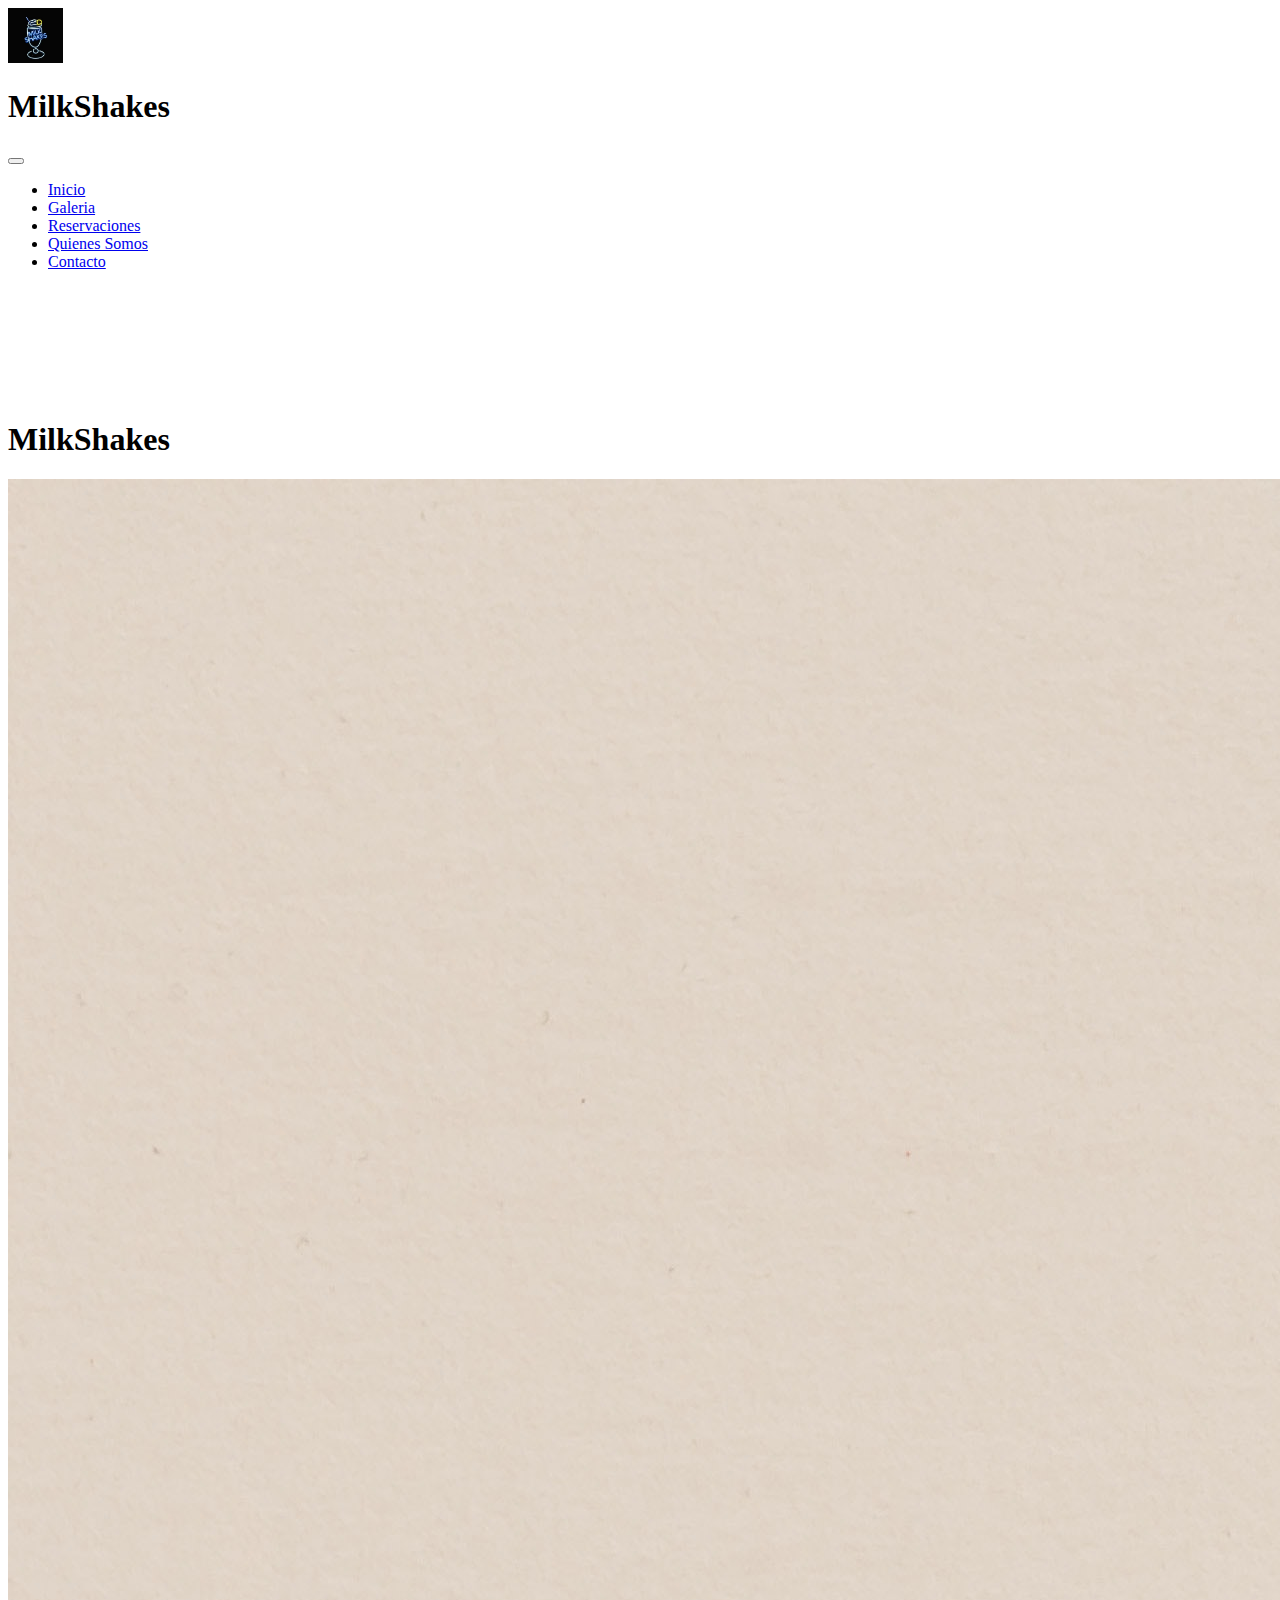
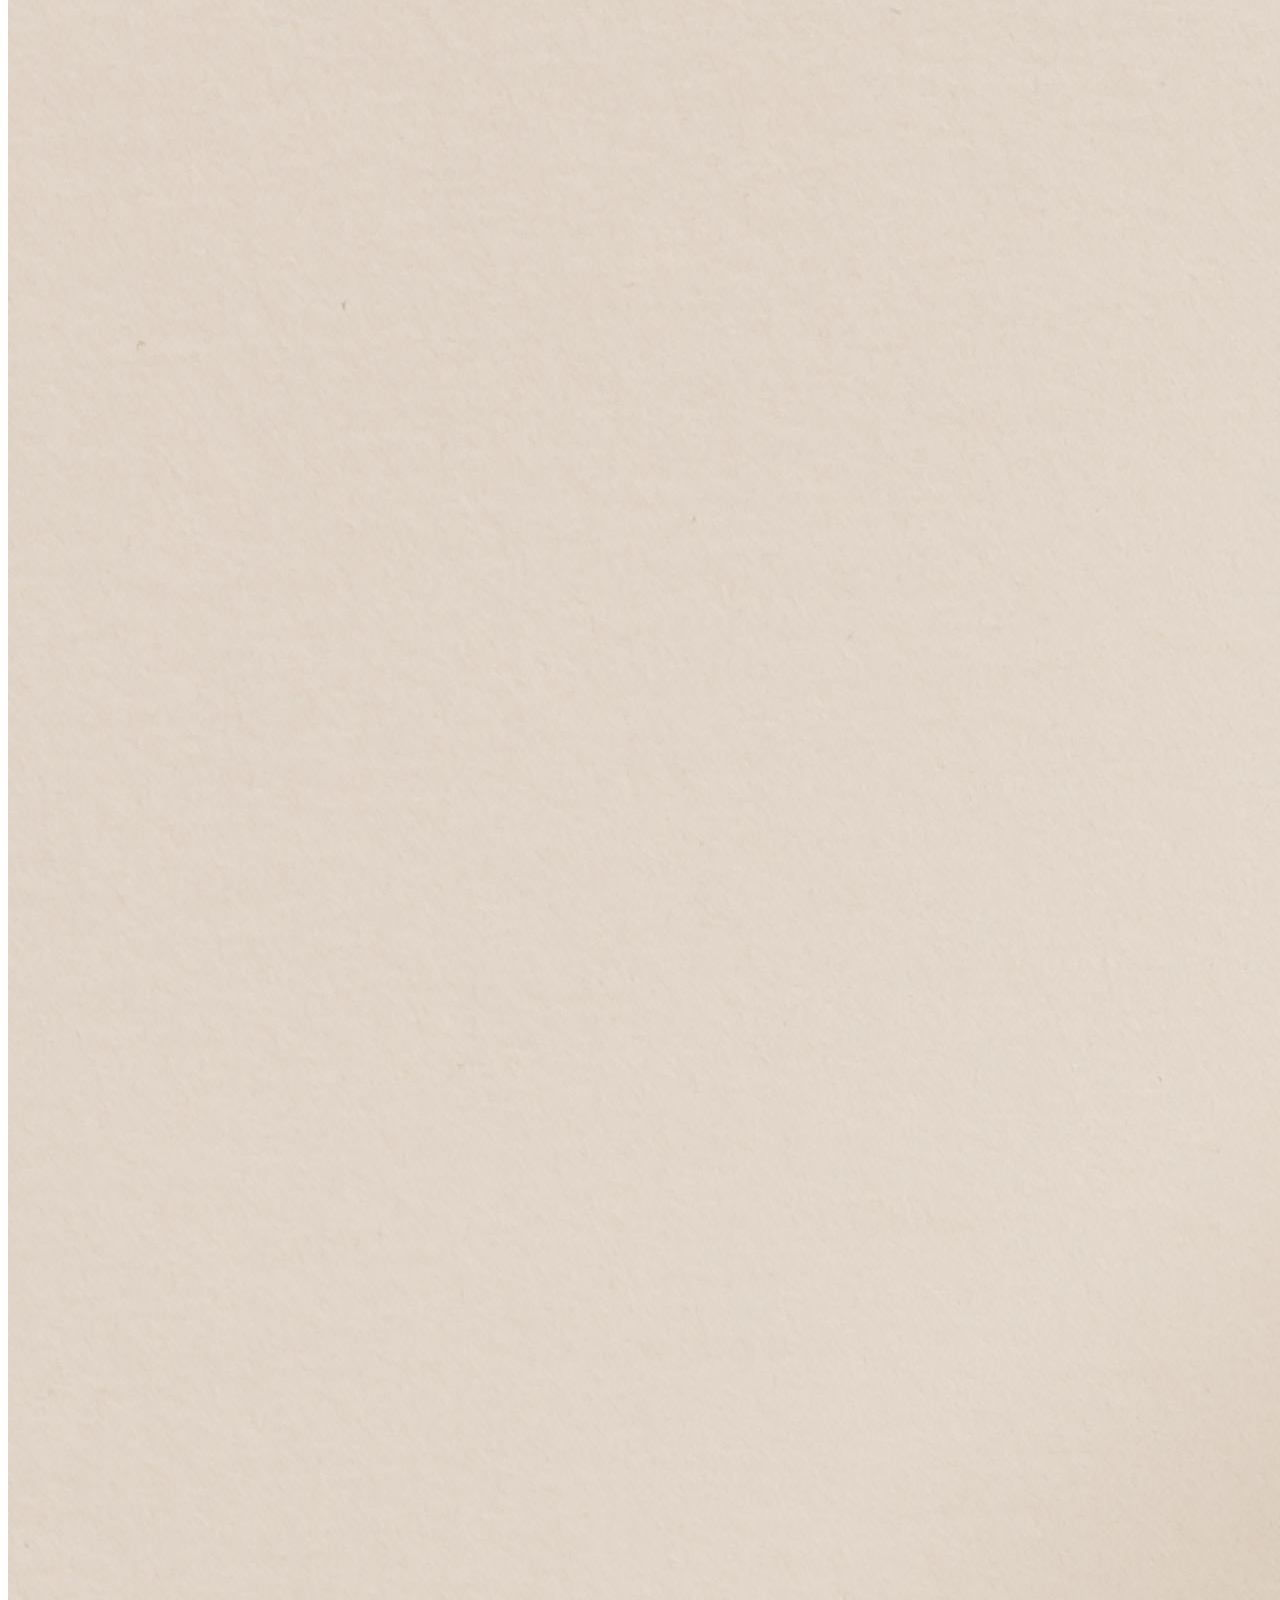
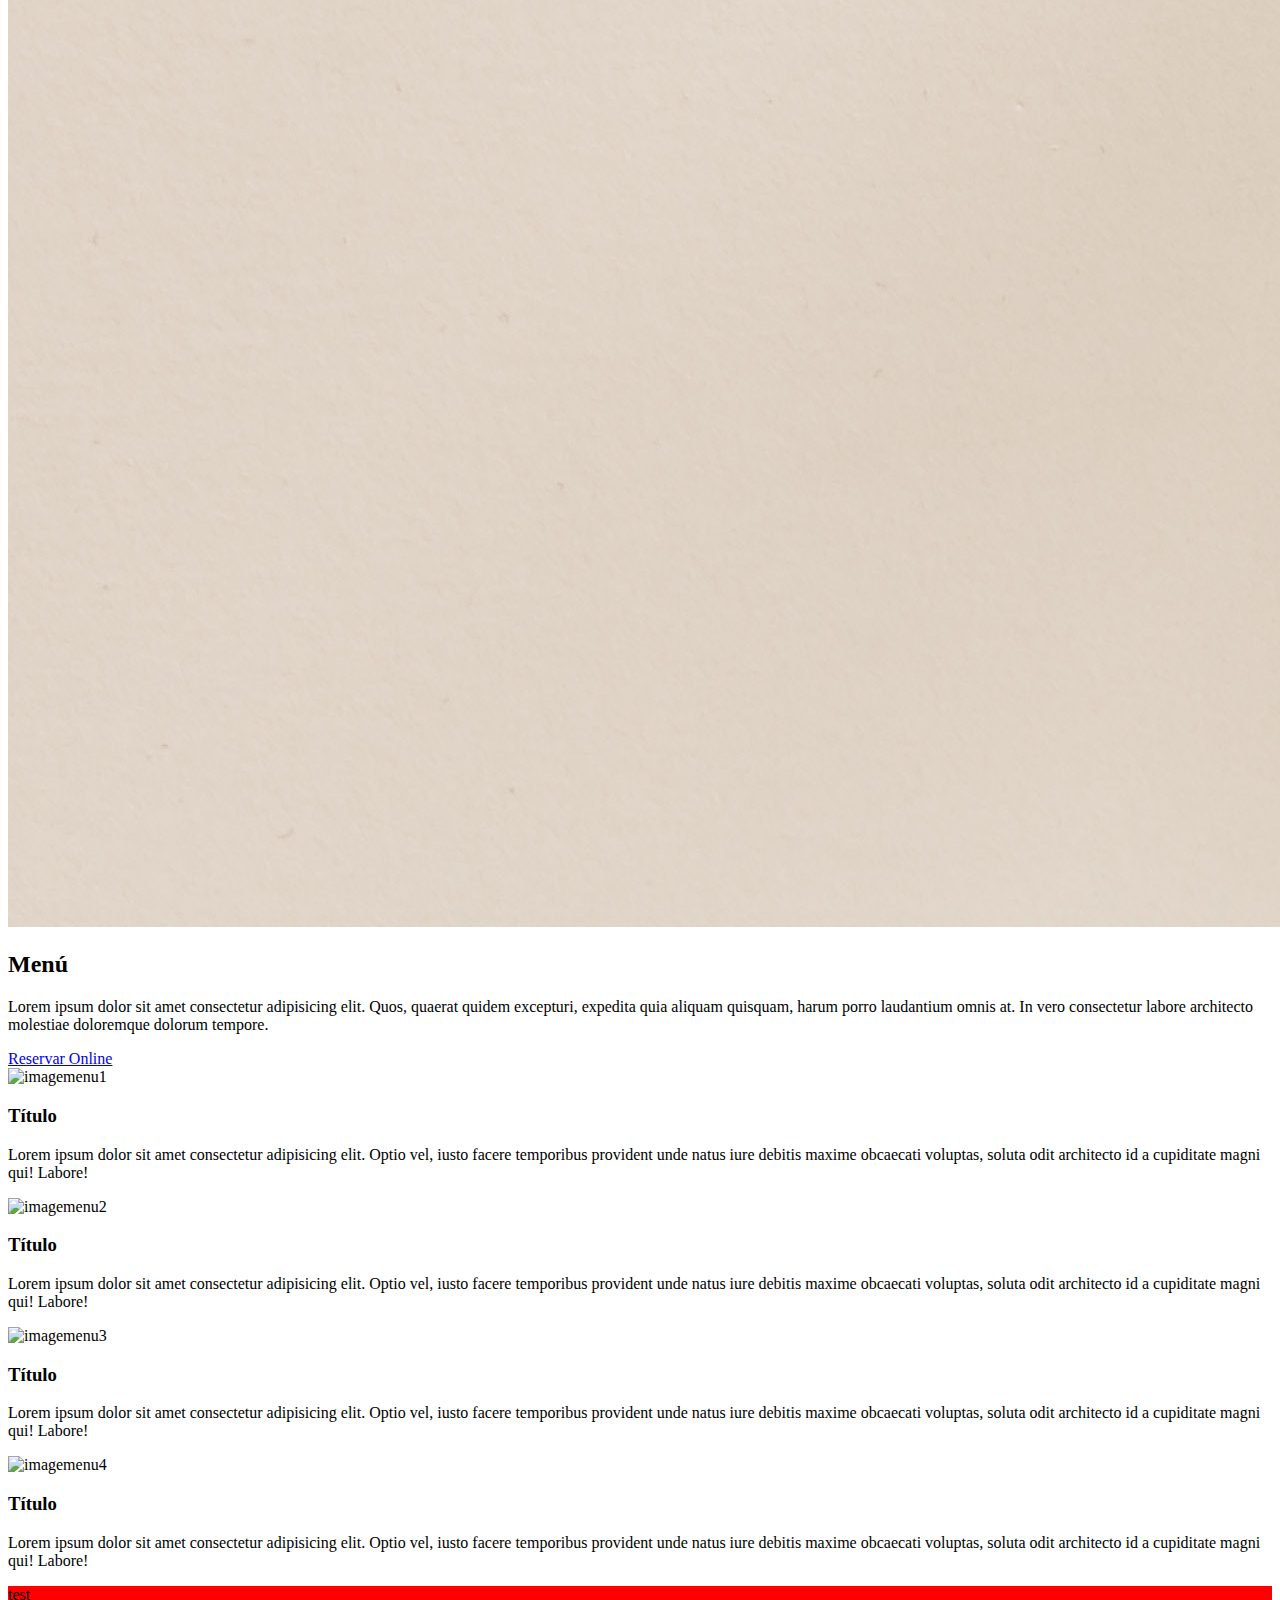
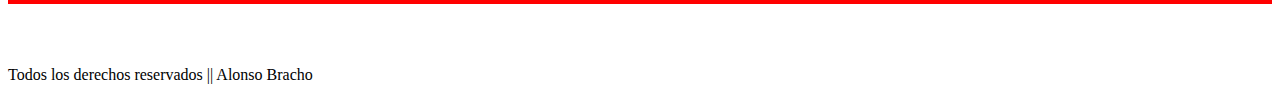
==== commit 654c49f2: "test" ====
--- a/index.html
+++ b/index.html
@@ -121,6 +121,9 @@
         </div>
       </div>
     </div>
+    <div class="test">
+      <p>test</p>
+    </div>
   </main>
   <!-- Footer -->
   <footer>
--- a/css/estilos.css
+++ b/css/estilos.css
@@ -4,6 +4,11 @@
   position: relative;
   min-height: 100vh;
   padding-bottom: 80px;
+}
+
+.test {
+  background-color: red;
+  color: black;
 }
 
 
